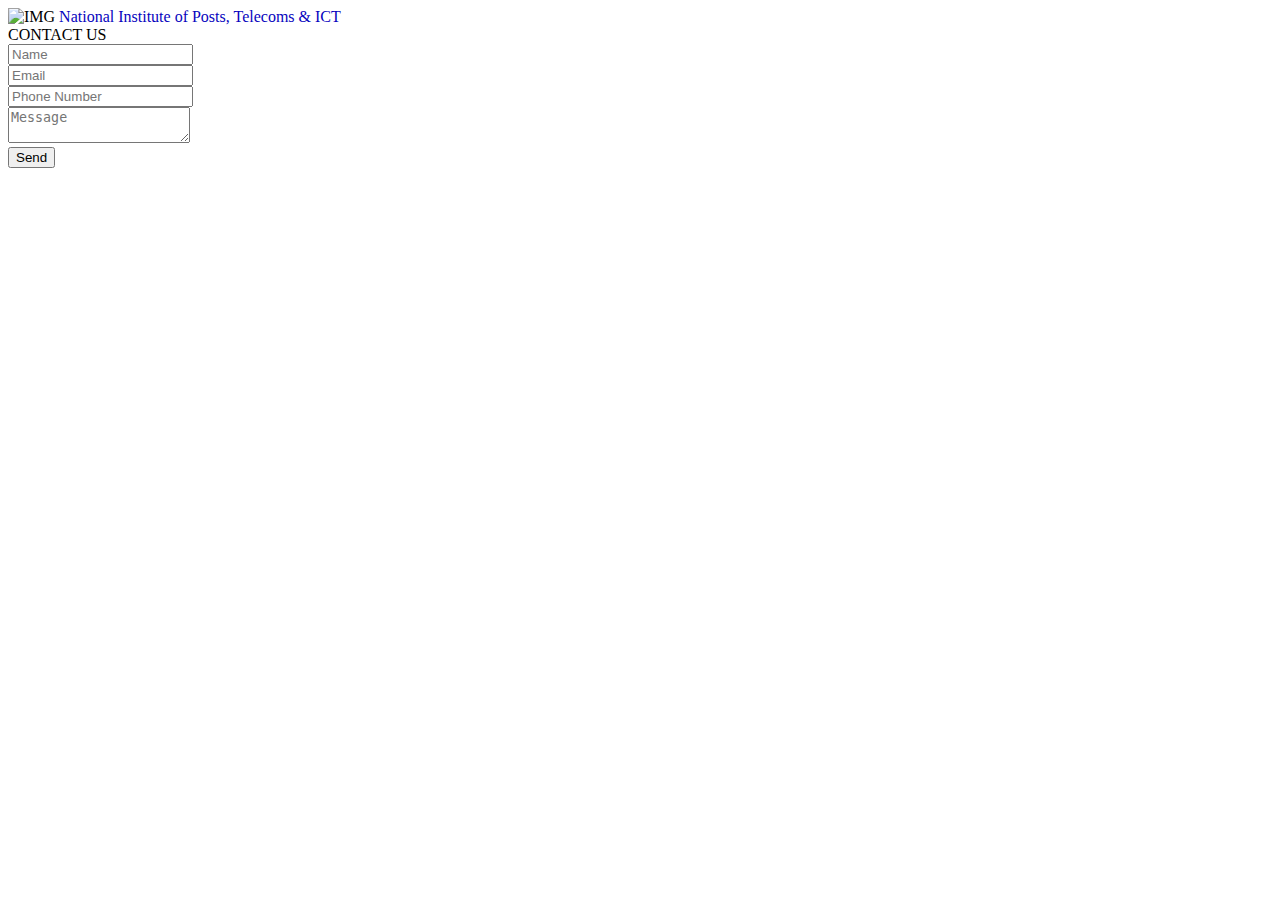
==== contact us/contact us.html @ 3bc7f739 "Create contact us.html" ====
<!DOCTYPE html>
<html lang="en">
<head>
	<title>Contact us</title>
	<meta charset="UTF-8">
	<meta name="viewport" content="width=device-width, initial-scale=1">
<!--===============================================================================================-->
	<link rel="icon" type="image/png" href="images/icons/favicon.ico"/>
<!--===============================================================================================-->
	<link rel="stylesheet" type="text/css" href="vendor/bootstrap/css/bootstrap.min.css">
<!--===============================================================================================-->
	<link rel="stylesheet" type="text/css" href="fonts/font-awesome-4.7.0/css/font-awesome.min.css">
<!--===============================================================================================-->
	<link rel="stylesheet" type="text/css" href="vendor/animate/animate.css">
<!--===============================================================================================-->
	<link rel="stylesheet" type="text/css" href="vendor/css-hamburgers/hamburgers.min.css">
<!--===============================================================================================-->
	<link rel="stylesheet" type="text/css" href="vendor/select2/select2.min.css">
<!--===============================================================================================-->
	<link rel="stylesheet" type="text/css" href="css/util.css">
	<link rel="stylesheet" type="text/css" href="css/main.css">
<!--===============================================================================================-->
</head>
<body>

	<div class="bg-contact100" style="background-image: url('images/f1.jpg');">
		<div class="container-contact100">
			<div class="wrap-contact100">
				<div class="contact100-pic js-tilt" data-tilt>
					<img src="images/d-1.png" alt="IMG">
					<span font style="color: rgb(7, 4, 190);">National Institute of Posts, Telecoms & ICT</span>
				</div>

				<form class="contact100-form validate-form">
					<span class="contact100-form-title">
						CONTACT US
					</span>

					<div class="wrap-input100 validate-input" data-validate = "Name is required">
						<input class="input100" type="text" name="name" placeholder="Name">
						<span class="focus-input100"></span>
						<span class="symbol-input100">
							<i class="fa fa-user" aria-hidden="true"></i>
						</span>
					</div>

					<div class="wrap-input100 validate-input" data-validate = "Valid email is required: ex@abc.xyz">
						<input class="input100" type="text" name="email" placeholder="Email">
						<span class="focus-input100"></span>
						<span class="symbol-input100">
							<i class="fa fa-envelope" aria-hidden="true"></i>
						</span>
					</div>
					<div class="wrap-input100 validate-input"data-validate = "Phone is required">
						<input class="input100" type="text" name="Phone" placeholder="Phone Number">
						<span class="focus-input100"></span>
						<span class="symbol-input100">
						<i class="fa fa-phone" aria-hidden="true"></i>
						</span>
					</div>

					<div class="wrap-input100 validate-input" data-validate = "Message is required">
						<textarea class="input100" name="message" placeholder="Message"></textarea>
						<span class="focus-input100"></span>
					</div>

					<div class="container-contact100-form-btn">
						<button class="contact100-form-btn">
							Send
						</button>
					</div>
				</form>
			</div>
		</div>
	</div>




<!--===============================================================================================-->
	<script src="vendor/jquery/jquery-3.2.1.min.js"></script>
<!--===============================================================================================-->
	<script src="vendor/bootstrap/js/popper.js"></script>
	<script src="vendor/bootstrap/js/bootstrap.min.js"></script>
<!--===============================================================================================-->
	<script src="vendor/select2/select2.min.js"></script>
<!--===============================================================================================-->
	<script src="vendor/tilt/tilt.jquery.min.js"></script>
	<script >
		$('.js-tilt').tilt({
			scale: 1.1
		})
	</script>
<!--===============================================================================================-->
	<script src="js/main.js"></script>

<!-- Global site tag (gtag.js) - Google Analytics -->
<script async src="https://www.googletagmanager.com/gtag/js?id=UA-23581568-13"></script>
<script>
  window.dataLayer = window.dataLayer || [];
  function gtag(){dataLayer.push(arguments);}
  gtag('js', new Date());

  gtag('config', 'UA-23581568-13');
</script>

</body>
</html>
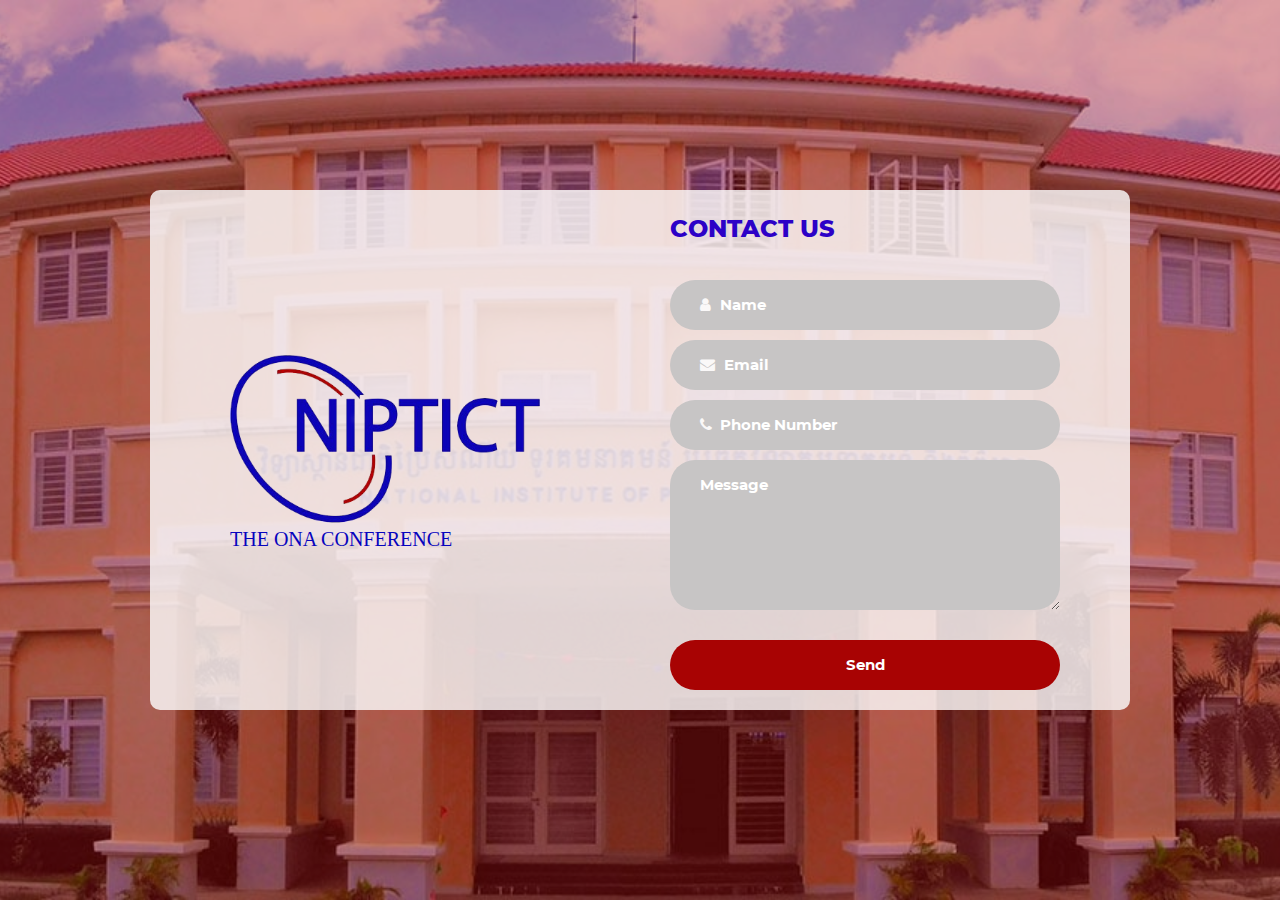
==== commit fe362f92: "Update contact us.html" ====
--- a/contact us/contact us.html
+++ b/contact us/contact us.html
@@ -28,7 +28,7 @@
 			<div class="wrap-contact100">
 				<div class="contact100-pic js-tilt" data-tilt>
 					<img src="images/d-1.png" alt="IMG">
-					<span font style="color: rgb(7, 4, 190);">National Institute of Posts, Telecoms & ICT</span>
+					<span font style="color: rgb(7, 4, 190);">THE ONA CONFERENCE</span>
 				</div>
 
 				<form class="contact100-form validate-form">
--- a/contact us/vendor/css-hamburgers/hamburgers.min.css
+++ b/contact us/vendor/css-hamburgers/hamburgers.min.css
@@ -0,0 +1,7 @@
+/*!
+ * Hamburgers
+ * @description Tasty CSS-animated hamburgers
+ * @author Jonathan Suh @jonsuh
+ * @site https://jonsuh.com/hamburgers
+ * @link https://github.com/jonsuh/hamburgers
+ */.hamburger{font:inherit;display:inline-block;overflow:visible;margin:0;padding:15px;cursor:pointer;transition-timing-function:linear;transition-duration:.15s;transition-property:opacity,filter;text-transform:none;color:inherit;border:0;background-color:transparent}.hamburger:hover{opacity:.7}.hamburger-box{position:relative;display:inline-block;width:40px;height:24px}.hamburger-inner{top:50%;display:block;margin-top:-2px}.hamburger-inner,.hamburger-inner:after,.hamburger-inner:before{position:absolute;width:40px;height:4px;transition-timing-function:ease;transition-duration:.15s;transition-property:transform;border-radius:4px;background-color:#000}.hamburger-inner:after,.hamburger-inner:before{display:block;content:''}.hamburger-inner:before{top:-10px}.hamburger-inner:after{bottom:-10px}.hamburger--3dx .hamburger-box{perspective:80px}.hamburger--3dx .hamburger-inner{transition:transform .2s cubic-bezier(.645,.045,.355,1),background-color 0s cubic-bezier(.645,.045,.355,1) .1s}.hamburger--3dx .hamburger-inner:after,.hamburger--3dx .hamburger-inner:before{transition:transform 0s cubic-bezier(.645,.045,.355,1) .1s}.hamburger--3dx.is-active .hamburger-inner{transform:rotateY(180deg);background-color:transparent}.hamburger--3dx.is-active .hamburger-inner:before{transform:translate3d(0,10px,0) rotate(45deg)}.hamburger--3dx.is-active .hamburger-inner:after{transform:translate3d(0,-10px,0) rotate(-45deg)}.hamburger--3dx-r .hamburger-box{perspective:80px}.hamburger--3dx-r .hamburger-inner{transition:transform .2s cubic-bezier(.645,.045,.355,1),background-color 0s cubic-bezier(.645,.045,.355,1) .1s}.hamburger--3dx-r .hamburger-inner:after,.hamburger--3dx-r .hamburger-inner:before{transition:transform 0s cubic-bezier(.645,.045,.355,1) .1s}.hamburger--3dx-r.is-active .hamburger-inner{transform:rotateY(-180deg);background-color:transparent}.hamburger--3dx-r.is-active .hamburger-inner:before{transform:translate3d(0,10px,0) rotate(45deg)}.hamburger--3dx-r.is-active .hamburger-inner:after{transform:translate3d(0,-10px,0) rotate(-45deg)}.hamburger--3dy .hamburger-box{perspective:80px}.hamburger--3dy .hamburger-inner{transition:transform .2s cubic-bezier(.645,.045,.355,1),background-color 0s cubic-bezier(.645,.045,.355,1) .1s}.hamburger--3dy .hamburger-inner:after,.hamburger--3dy .hamburger-inner:before{transition:transform 0s cubic-bezier(.645,.045,.355,1) .1s}.hamburger--3dy.is-active .hamburger-inner{transform:rotateX(-180deg);background-color:transparent}.hamburger--3dy.is-active .hamburger-inner:before{transform:translate3d(0,10px,0) rotate(45deg)}.hamburger--3dy.is-active .hamburger-inner:after{transform:translate3d(0,-10px,0) rotate(-45deg)}.hamburger--3dy-r .hamburger-box{perspective:80px}.hamburger--3dy-r .hamburger-inner{transition:transform .2s cubic-bezier(.645,.045,.355,1),background-color 0s cubic-bezier(.645,.045,.355,1) .1s}.hamburger--3dy-r .hamburger-inner:after,.hamburger--3dy-r .hamburger-inner:before{transition:transform 0s cubic-bezier(.645,.045,.355,1) .1s}.hamburger--3dy-r.is-active .hamburger-inner{transform:rotateX(180deg);background-color:transparent}.hamburger--3dy-r.is-active .hamburger-inner:before{transform:translate3d(0,10px,0) rotate(45deg)}.hamburger--3dy-r.is-active .hamburger-inner:after{transform:translate3d(0,-10px,0) rotate(-45deg)}.hamburger--arrow.is-active .hamburger-inner:before{transform:translate3d(-8px,0,0) rotate(-45deg) scaleX(.7)}.hamburger--arrow.is-active .hamburger-inner:after{transform:translate3d(-8px,0,0) rotate(45deg) scaleX(.7)}.hamburger--arrow-r.is-active .hamburger-inner:before{transform:translate3d(8px,0,0) rotate(45deg) scaleX(.7)}.hamburger--arrow-r.is-active .hamburger-inner:after{transform:translate3d(8px,0,0) rotate(-45deg) scaleX(.7)}.hamburger--arrowalt .hamburger-inner:before{transition:top .1s ease .15s,transform .15s cubic-bezier(.165,.84,.44,1)}.hamburger--arrowalt .hamburger-inner:after{transition:bottom .1s ease .15s,transform .15s cubic-bezier(.165,.84,.44,1)}.hamburger--arrowalt.is-active .hamburger-inner:before{top:0;transition:top .1s ease,transform .15s cubic-bezier(.895,.03,.685,.22) .1s;transform:translate3d(-8px,-10px,0) rotate(-45deg) scaleX(.7)}.hamburger--arrowalt.is-active .hamburger-inner:after{bottom:0;transition:bottom .1s ease,transform .15s cubic-bezier(.895,.03,.685,.22) .1s;transform:translate3d(-8px,10px,0) rotate(45deg) scaleX(.7)}.hamburger--arrowalt-r .hamburger-inner:before{transition:top .1s ease .15s,transform .15s cubic-bezier(.165,.84,.44,1)}.hamburger--arrowalt-r .hamburger-inner:after{transition:bottom .1s ease .15s,transform .15s cubic-bezier(.165,.84,.44,1)}.hamburger--arrowalt-r.is-active .hamburger-inner:before{top:0;transition:top .1s ease,transform .15s cubic-bezier(.895,.03,.685,.22) .1s;transform:translate3d(8px,-10px,0) rotate(45deg) scaleX(.7)}.hamburger--arrowalt-r.is-active .hamburger-inner:after{bottom:0;transition:bottom .1s ease,transform .15s cubic-bezier(.895,.03,.685,.22) .1s;transform:translate3d(8px,10px,0) rotate(-45deg) scaleX(.7)}.hamburger--boring .hamburger-inner,.hamburger--boring .hamburger-inner:after,.hamburger--boring .hamburger-inner:before{transition-property:none}.hamburger--boring.is-active .hamburger-inner{transform:rotate(45deg)}.hamburger--boring.is-active .hamburger-inner:before{top:0;opacity:0}.hamburger--boring.is-active .hamburger-inner:after{bottom:0;transform:rotate(-90deg)}.hamburger--collapse .hamburger-inner{top:auto;bottom:0;transition-delay:.15s;transition-timing-function:cubic-bezier(.55,.055,.675,.19);transition-duration:.15s}.hamburger--collapse .hamburger-inner:after{top:-20px;transition:top .3s cubic-bezier(.33333,.66667,.66667,1) .3s,opacity .1s linear}.hamburger--collapse .hamburger-inner:before{transition:top .12s cubic-bezier(.33333,.66667,.66667,1) .3s,transform .15s cubic-bezier(.55,.055,.675,.19)}.hamburger--collapse.is-active .hamburger-inner{transition-delay:.32s;transition-timing-function:cubic-bezier(.215,.61,.355,1);transform:translate3d(0,-10px,0) rotate(-45deg)}.hamburger--collapse.is-active .hamburger-inner:after{top:0;transition:top .3s cubic-bezier(.33333,0,.66667,.33333),opacity .1s linear .27s;opacity:0}.hamburger--collapse.is-active .hamburger-inner:before{top:0;transition:top .12s cubic-bezier(.33333,0,.66667,.33333) .18s,transform .15s cubic-bezier(.215,.61,.355,1) .42s;transform:rotate(-90deg)}.hamburger--collapse-r .hamburger-inner{top:auto;bottom:0;transition-delay:.15s;transition-timing-function:cubic-bezier(.55,.055,.675,.19);transition-duration:.15s}.hamburger--collapse-r .hamburger-inner:after{top:-20px;transition:top .3s cubic-bezier(.33333,.66667,.66667,1) .3s,opacity .1s linear}.hamburger--collapse-r .hamburger-inner:before{transition:top .12s cubic-bezier(.33333,.66667,.66667,1) .3s,transform .15s cubic-bezier(.55,.055,.675,.19)}.hamburger--collapse-r.is-active .hamburger-inner{transition-delay:.32s;transition-timing-function:cubic-bezier(.215,.61,.355,1);transform:translate3d(0,-10px,0) rotate(45deg)}.hamburger--collapse-r.is-active .hamburger-inner:after{top:0;transition:top .3s cubic-bezier(.33333,0,.66667,.33333),opacity .1s linear .27s;opacity:0}.hamburger--collapse-r.is-active .hamburger-inner:before{top:0;transition:top .12s cubic-bezier(.33333,0,.66667,.33333) .18s,transform .15s cubic-bezier(.215,.61,.355,1) .42s;transform:rotate(90deg)}.hamburger--elastic .hamburger-inner{top:2px;transition-timing-function:cubic-bezier(.68,-.55,.265,1.55);transition-duration:.4s}.hamburger--elastic .hamburger-inner:before{top:10px;transition:opacity .15s ease .4s}.hamburger--elastic .hamburger-inner:after{top:20px;transition:transform .4s cubic-bezier(.68,-.55,.265,1.55)}.hamburger--elastic.is-active .hamburger-inner{transition-delay:.1s;transform:translate3d(0,10px,0) rotate(135deg)}.hamburger--elastic.is-active .hamburger-inner:before{transition-delay:0s;opacity:0}.hamburger--elastic.is-active .hamburger-inner:after{transition-delay:.1s;transform:translate3d(0,-20px,0) rotate(-270deg)}.hamburger--elastic-r .hamburger-inner{top:2px;transition-timing-function:cubic-bezier(.68,-.55,.265,1.55);transition-duration:.4s}.hamburger--elastic-r .hamburger-inner:before{top:10px;transition:opacity .15s ease .4s}.hamburger--elastic-r .hamburger-inner:after{top:20px;transition:transform .4s cubic-bezier(.68,-.55,.265,1.55)}.hamburger--elastic-r.is-active .hamburger-inner{transition-delay:.1s;transform:translate3d(0,10px,0) rotate(-135deg)}.hamburger--elastic-r.is-active .hamburger-inner:before{transition-delay:0s;opacity:0}.hamburger--elastic-r.is-active .hamburger-inner:after{transition-delay:.1s;transform:translate3d(0,-20px,0) rotate(270deg)}.hamburger--emphatic{overflow:hidden}.hamburger--emphatic .hamburger-inner{transition:background-color .2s ease-in .25s}.hamburger--emphatic .hamburger-inner:before{left:0;transition:transform .2s cubic-bezier(.6,.04,.98,.335),top .05s linear .2s,left .2s ease-in .25s}.hamburger--emphatic .hamburger-inner:after{top:10px;right:0;transition:transform .2s cubic-bezier(.6,.04,.98,.335),top .05s linear .2s,right .2s ease-in .25s}.hamburger--emphatic.is-active .hamburger-inner{transition-delay:0s;transition-timing-function:ease-out;background-color:transparent}.hamburger--emphatic.is-active .hamburger-inner:before{top:-80px;left:-80px;transition:left .2s ease-out,top .05s linear .2s,transform .2s cubic-bezier(.075,.82,.165,1) .25s;transform:translate3d(80px,80px,0) rotate(45deg)}.hamburger--emphatic.is-active .hamburger-inner:after{top:-80px;right:-80px;transition:right .2s ease-out,top .05s linear .2s,transform .2s cubic-bezier(.075,.82,.165,1) .25s;transform:translate3d(-80px,80px,0) rotate(-45deg)}.hamburger--emphatic-r{overflow:hidden}.hamburger--emphatic-r .hamburger-inner{transition:background-color .2s ease-in .25s}.hamburger--emphatic-r .hamburger-inner:before{left:0;transition:transform .2s cubic-bezier(.6,.04,.98,.335),top .05s linear .2s,left .2s ease-in .25s}.hamburger--emphatic-r .hamburger-inner:after{top:10px;right:0;transition:transform .2s cubic-bezier(.6,.04,.98,.335),top .05s linear .2s,right .2s ease-in .25s}.hamburger--emphatic-r.is-active .hamburger-inner{transition-delay:0s;transition-timing-function:ease-out;background-color:transparent}.hamburger--emphatic-r.is-active .hamburger-inner:before{top:80px;left:-80px;transition:left .2s ease-out,top .05s linear .2s,transform .2s cubic-bezier(.075,.82,.165,1) .25s;transform:translate3d(80px,-80px,0) rotate(-45deg)}.hamburger--emphatic-r.is-active .hamburger-inner:after{top:80px;right:-80px;transition:right .2s ease-out,top .05s linear .2s,transform .2s cubic-bezier(.075,.82,.165,1) .25s;transform:translate3d(-80px,-80px,0) rotate(45deg)}.hamburger--slider .hamburger-inner{top:2px}.hamburger--slider .hamburger-inner:before{top:10px;transition-timing-function:ease;transition-duration:.2s;transition-property:transform,opacity}.hamburger--slider .hamburger-inner:after{top:20px}.hamburger--slider.is-active .hamburger-inner{transform:translate3d(0,10px,0) rotate(45deg)}.hamburger--slider.is-active .hamburger-inner:before{transform:rotate(-45deg) translate3d(-5.71429px,-6px,0);opacity:0}.hamburger--slider.is-active .hamburger-inner:after{transform:translate3d(0,-20px,0) rotate(-90deg)}.hamburger--slider-r .hamburger-inner{top:2px}.hamburger--slider-r .hamburger-inner:before{top:10px;transition-timing-function:ease;transition-duration:.2s;transition-property:transform,opacity}.hamburger--slider-r .hamburger-inner:after{top:20px}.hamburger--slider-r.is-active .hamburger-inner{transform:translate3d(0,10px,0) rotate(-45deg)}.hamburger--slider-r.is-active .hamburger-inner:before{transform:rotate(45deg) translate3d(5.71429px,-6px,0);opacity:0}.hamburger--slider-r.is-active .hamburger-inner:after{transform:translate3d(0,-20px,0) rotate(90deg)}.hamburger--spring .hamburger-inner{top:2px;transition:background-color 0s linear .15s}.hamburger--spring .hamburger-inner:before{top:10px;transition:top .12s cubic-bezier(.33333,.66667,.66667,1) .3s,transform .15s cubic-bezier(.55,.055,.675,.19)}.hamburger--spring .hamburger-inner:after{top:20px;transition:top .3s cubic-bezier(.33333,.66667,.66667,1) .3s,transform .15s cubic-bezier(.55,.055,.675,.19)}.hamburger--spring.is-active .hamburger-inner{transition-delay:.32s;background-color:transparent}.hamburger--spring.is-active .hamburger-inner:before{top:0;transition:top .12s cubic-bezier(.33333,0,.66667,.33333) .18s,transform .15s cubic-bezier(.215,.61,.355,1) .32s;transform:translate3d(0,10px,0) rotate(45deg)}.hamburger--spring.is-active .hamburger-inner:after{top:0;transition:top .3s cubic-bezier(.33333,0,.66667,.33333),transform .15s cubic-bezier(.215,.61,.355,1) .32s;transform:translate3d(0,10px,0) rotate(-45deg)}.hamburger--spring-r .hamburger-inner{top:auto;bottom:0;transition-delay:0s;transition-timing-function:cubic-bezier(.55,.055,.675,.19);transition-duration:.15s}.hamburger--spring-r .hamburger-inner:after{top:-20px;transition:top .3s cubic-bezier(.33333,.66667,.66667,1) .3s,opacity 0s linear}.hamburger--spring-r .hamburger-inner:before{transition:top .12s cubic-bezier(.33333,.66667,.66667,1) .3s,transform .15s cubic-bezier(.55,.055,.675,.19)}.hamburger--spring-r.is-active .hamburger-inner{transition-delay:.32s;transition-timing-function:cubic-bezier(.215,.61,.355,1);transform:translate3d(0,-10px,0) rotate(-45deg)}.hamburger--spring-r.is-active .hamburger-inner:after{top:0;transition:top .3s cubic-bezier(.33333,0,.66667,.33333),opacity 0s linear .32s;opacity:0}.hamburger--spring-r.is-active .hamburger-inner:before{top:0;transition:top .12s cubic-bezier(.33333,0,.66667,.33333) .18s,transform .15s cubic-bezier(.215,.61,.355,1) .32s;transform:rotate(90deg)}.hamburger--stand .hamburger-inner{transition:transform .1s cubic-bezier(.55,.055,.675,.19) .22s,background-color 0s linear .1s}.hamburger--stand .hamburger-inner:before{transition:top .1s ease-in .1s,transform .1s cubic-bezier(.55,.055,.675,.19) 0s}.hamburger--stand .hamburger-inner:after{transition:bottom .1s ease-in .1s,transform .1s cubic-bezier(.55,.055,.675,.19) 0s}.hamburger--stand.is-active .hamburger-inner{transition:transform .1s cubic-bezier(.215,.61,.355,1) 0s,background-color 0s linear .22s;transform:rotate(90deg);background-color:transparent}.hamburger--stand.is-active .hamburger-inner:before{top:0;transition:top .1s ease-out .12s,transform .1s cubic-bezier(.215,.61,.355,1) .22s;transform:rotate(-45deg)}.hamburger--stand.is-active .hamburger-inner:after{bottom:0;transition:bottom .1s ease-out .12s,transform .1s cubic-bezier(.215,.61,.355,1) .22s;transform:rotate(45deg)}.hamburger--stand-r .hamburger-inner{transition:transform .1s cubic-bezier(.55,.055,.675,.19) .22s,background-color 0s linear .1s}.hamburger--stand-r .hamburger-inner:before{transition:top .1s ease-in .1s,transform .1s cubic-bezier(.55,.055,.675,.19) 0s}.hamburger--stand-r .hamburger-inner:after{transition:bottom .1s ease-in .1s,transform .1s cubic-bezier(.55,.055,.675,.19) 0s}.hamburger--stand-r.is-active .hamburger-inner{transition:transform .1s cubic-bezier(.215,.61,.355,1) 0s,background-color 0s linear .22s;transform:rotate(-90deg);background-color:transparent}.hamburger--stand-r.is-active .hamburger-inner:before{top:0;transition:top .1s ease-out .12s,transform .1s cubic-bezier(.215,.61,.355,1) .22s;transform:rotate(-45deg)}.hamburger--stand-r.is-active .hamburger-inner:after{bottom:0;transition:bottom .1s ease-out .12s,transform .1s cubic-bezier(.215,.61,.355,1) .22s;transform:rotate(45deg)}.hamburger--spin .hamburger-inner{transition-timing-function:cubic-bezier(.55,.055,.675,.19);transition-duration:.3s}.hamburger--spin .hamburger-inner:before{transition:top .1s ease-in .34s,opacity .1s ease-in}.hamburger--spin .hamburger-inner:after{transition:bottom .1s ease-in .34s,transform .3s cubic-bezier(.55,.055,.675,.19)}.hamburger--spin.is-active .hamburger-inner{transition-delay:.14s;transition-timing-function:cubic-bezier(.215,.61,.355,1);transform:rotate(225deg)}.hamburger--spin.is-active .hamburger-inner:before{top:0;transition:top .1s ease-out,opacity .1s ease-out .14s;opacity:0}.hamburger--spin.is-active .hamburger-inner:after{bottom:0;transition:bottom .1s ease-out,transform .3s cubic-bezier(.215,.61,.355,1) .14s;transform:rotate(-90deg)}.hamburger--spin-r .hamburger-inner{transition-timing-function:cubic-bezier(.55,.055,.675,.19);transition-duration:.3s}.hamburger--spin-r .hamburger-inner:before{transition:top .1s ease-in .34s,opacity .1s ease-in}.hamburger--spin-r .hamburger-inner:after{transition:bottom .1s ease-in .34s,transform .3s cubic-bezier(.55,.055,.675,.19)}.hamburger--spin-r.is-active .hamburger-inner{transition-delay:.14s;transition-timing-function:cubic-bezier(.215,.61,.355,1);transform:rotate(-225deg)}.hamburger--spin-r.is-active .hamburger-inner:before{top:0;transition:top .1s ease-out,opacity .1s ease-out .14s;opacity:0}.hamburger--spin-r.is-active .hamburger-inner:after{bottom:0;transition:bottom .1s ease-out,transform .3s cubic-bezier(.215,.61,.355,1) .14s;transform:rotate(90deg)}.hamburger--squeeze .hamburger-inner{transition-timing-function:cubic-bezier(.55,.055,.675,.19);transition-duration:.1s}.hamburger--squeeze .hamburger-inner:before{transition:top .1s ease .14s,opacity .1s ease}.hamburger--squeeze .hamburger-inner:after{transition:bottom .1s ease .14s,transform .1s cubic-bezier(.55,.055,.675,.19)}.hamburger--squeeze.is-active .hamburger-inner{transition-delay:.14s;transition-timing-function:cubic-bezier(.215,.61,.355,1);transform:rotate(45deg)}.hamburger--squeeze.is-active .hamburger-inner:before{top:0;transition:top .1s ease,opacity .1s ease .14s;opacity:0}.hamburger--squeeze.is-active .hamburger-inner:after{bottom:0;transition:bottom .1s ease,transform .1s cubic-bezier(.215,.61,.355,1) .14s;transform:rotate(-90deg)}.hamburger--vortex .hamburger-inner{transition-timing-function:cubic-bezier(.19,1,.22,1);transition-duration:.3s}.hamburger--vortex .hamburger-inner:after,.hamburger--vortex .hamburger-inner:before{transition-delay:.1s;transition-timing-function:linear;transition-duration:0s}.hamburger--vortex .hamburger-inner:before{transition-property:top,opacity}.hamburger--vortex .hamburger-inner:after{transition-property:bottom,transform}.hamburger--vortex.is-active .hamburger-inner{transition-timing-function:cubic-bezier(.19,1,.22,1);transform:rotate(765deg)}.hamburger--vortex.is-active .hamburger-inner:after,.hamburger--vortex.is-active .hamburger-inner:before{transition-delay:0s}.hamburger--vortex.is-active .hamburger-inner:before{top:0;opacity:0}.hamburger--vortex.is-active .hamburger-inner:after{bottom:0;transform:rotate(90deg)}.hamburger--vortex-r .hamburger-inner{transition-timing-function:cubic-bezier(.19,1,.22,1);transition-duration:.3s}.hamburger--vortex-r .hamburger-inner:after,.hamburger--vortex-r .hamburger-inner:before{transition-delay:.1s;transition-timing-function:linear;transition-duration:0s}.hamburger--vortex-r .hamburger-inner:before{transition-property:top,opacity}.hamburger--vortex-r .hamburger-inner:after{transition-property:bottom,transform}.hamburger--vortex-r.is-active .hamburger-inner{transition-timing-function:cubic-bezier(.19,1,.22,1);transform:rotate(-765deg)}.hamburger--vortex-r.is-active .hamburger-inner:after,.hamburger--vortex-r.is-active .hamburger-inner:before{transition-delay:0s}.hamburger--vortex-r.is-active .hamburger-inner:before{top:0;opacity:0}.hamburger--vortex-r.is-active .hamburger-inner:after{bottom:0;transform:rotate(-90deg)}--- a/contact us/css/util.css
+++ b/contact us/css/util.css
@@ -0,0 +1,2993 @@
+/*[ FONT SIZE ]
+///////////////////////////////////////////////////////////
+*/
+.fs-1 {font-size: 1px;}
+.fs-2 {font-size: 2px;}
+.fs-3 {font-size: 3px;}
+.fs-4 {font-size: 4px;}
+.fs-5 {font-size: 5px;}
+.fs-6 {font-size: 6px;}
+.fs-7 {font-size: 7px;}
+.fs-8 {font-size: 8px;}
+.fs-9 {font-size: 9px;}
+.fs-10 {font-size: 10px;}
+.fs-11 {font-size: 11px;}
+.fs-12 {font-size: 12px;}
+.fs-13 {font-size: 13px;}
+.fs-14 {font-size: 14px;}
+.fs-15 {font-size: 15px;}
+.fs-16 {font-size: 16px;}
+.fs-17 {font-size: 17px;}
+.fs-18 {font-size: 18px;}
+.fs-19 {font-size: 19px;}
+.fs-20 {font-size: 20px;}
+.fs-21 {font-size: 21px;}
+.fs-22 {font-size: 22px;}
+.fs-23 {font-size: 23px;}
+.fs-24 {font-size: 24px;}
+.fs-25 {font-size: 25px;}
+.fs-26 {font-size: 26px;}
+.fs-27 {font-size: 27px;}
+.fs-28 {font-size: 28px;}
+.fs-29 {font-size: 29px;}
+.fs-30 {font-size: 30px;}
+.fs-31 {font-size: 31px;}
+.fs-32 {font-size: 32px;}
+.fs-33 {font-size: 33px;}
+.fs-34 {font-size: 34px;}
+.fs-35 {font-size: 35px;}
+.fs-36 {font-size: 36px;}
+.fs-37 {font-size: 37px;}
+.fs-38 {font-size: 38px;}
+.fs-39 {font-size: 39px;}
+.fs-40 {font-size: 40px;}
+.fs-41 {font-size: 41px;}
+.fs-42 {font-size: 42px;}
+.fs-43 {font-size: 43px;}
+.fs-44 {font-size: 44px;}
+.fs-45 {font-size: 45px;}
+.fs-46 {font-size: 46px;}
+.fs-47 {font-size: 47px;}
+.fs-48 {font-size: 48px;}
+.fs-49 {font-size: 49px;}
+.fs-50 {font-size: 50px;}
+.fs-51 {font-size: 51px;}
+.fs-52 {font-size: 52px;}
+.fs-53 {font-size: 53px;}
+.fs-54 {font-size: 54px;}
+.fs-55 {font-size: 55px;}
+.fs-56 {font-size: 56px;}
+.fs-57 {font-size: 57px;}
+.fs-58 {font-size: 58px;}
+.fs-59 {font-size: 59px;}
+.fs-60 {font-size: 60px;}
+.fs-61 {font-size: 61px;}
+.fs-62 {font-size: 62px;}
+.fs-63 {font-size: 63px;}
+.fs-64 {font-size: 64px;}
+.fs-65 {font-size: 65px;}
+.fs-66 {font-size: 66px;}
+.fs-67 {font-size: 67px;}
+.fs-68 {font-size: 68px;}
+.fs-69 {font-size: 69px;}
+.fs-70 {font-size: 70px;}
+.fs-71 {font-size: 71px;}
+.fs-72 {font-size: 72px;}
+.fs-73 {font-size: 73px;}
+.fs-74 {font-size: 74px;}
+.fs-75 {font-size: 75px;}
+.fs-76 {font-size: 76px;}
+.fs-77 {font-size: 77px;}
+.fs-78 {font-size: 78px;}
+.fs-79 {font-size: 79px;}
+.fs-80 {font-size: 80px;}
+.fs-81 {font-size: 81px;}
+.fs-82 {font-size: 82px;}
+.fs-83 {font-size: 83px;}
+.fs-84 {font-size: 84px;}
+.fs-85 {font-size: 85px;}
+.fs-86 {font-size: 86px;}
+.fs-87 {font-size: 87px;}
+.fs-88 {font-size: 88px;}
+.fs-89 {font-size: 89px;}
+.fs-90 {font-size: 90px;}
+.fs-91 {font-size: 91px;}
+.fs-92 {font-size: 92px;}
+.fs-93 {font-size: 93px;}
+.fs-94 {font-size: 94px;}
+.fs-95 {font-size: 95px;}
+.fs-96 {font-size: 96px;}
+.fs-97 {font-size: 97px;}
+.fs-98 {font-size: 98px;}
+.fs-99 {font-size: 99px;}
+.fs-100 {font-size: 100px;}
+.fs-101 {font-size: 101px;}
+.fs-102 {font-size: 102px;}
+.fs-103 {font-size: 103px;}
+.fs-104 {font-size: 104px;}
+.fs-105 {font-size: 105px;}
+.fs-106 {font-size: 106px;}
+.fs-107 {font-size: 107px;}
+.fs-108 {font-size: 108px;}
+.fs-109 {font-size: 109px;}
+.fs-110 {font-size: 110px;}
+.fs-111 {font-size: 111px;}
+.fs-112 {font-size: 112px;}
+.fs-113 {font-size: 113px;}
+.fs-114 {font-size: 114px;}
+.fs-115 {font-size: 115px;}
+.fs-116 {font-size: 116px;}
+.fs-117 {font-size: 117px;}
+.fs-118 {font-size: 118px;}
+.fs-119 {font-size: 119px;}
+.fs-120 {font-size: 120px;}
+.fs-121 {font-size: 121px;}
+.fs-122 {font-size: 122px;}
+.fs-123 {font-size: 123px;}
+.fs-124 {font-size: 124px;}
+.fs-125 {font-size: 125px;}
+.fs-126 {font-size: 126px;}
+.fs-127 {font-size: 127px;}
+.fs-128 {font-size: 128px;}
+.fs-129 {font-size: 129px;}
+.fs-130 {font-size: 130px;}
+.fs-131 {font-size: 131px;}
+.fs-132 {font-size: 132px;}
+.fs-133 {font-size: 133px;}
+.fs-134 {font-size: 134px;}
+.fs-135 {font-size: 135px;}
+.fs-136 {font-size: 136px;}
+.fs-137 {font-size: 137px;}
+.fs-138 {font-size: 138px;}
+.fs-139 {font-size: 139px;}
+.fs-140 {font-size: 140px;}
+.fs-141 {font-size: 141px;}
+.fs-142 {font-size: 142px;}
+.fs-143 {font-size: 143px;}
+.fs-144 {font-size: 144px;}
+.fs-145 {font-size: 145px;}
+.fs-146 {font-size: 146px;}
+.fs-147 {font-size: 147px;}
+.fs-148 {font-size: 148px;}
+.fs-149 {font-size: 149px;}
+.fs-150 {font-size: 150px;}
+.fs-151 {font-size: 151px;}
+.fs-152 {font-size: 152px;}
+.fs-153 {font-size: 153px;}
+.fs-154 {font-size: 154px;}
+.fs-155 {font-size: 155px;}
+.fs-156 {font-size: 156px;}
+.fs-157 {font-size: 157px;}
+.fs-158 {font-size: 158px;}
+.fs-159 {font-size: 159px;}
+.fs-160 {font-size: 160px;}
+.fs-161 {font-size: 161px;}
+.fs-162 {font-size: 162px;}
+.fs-163 {font-size: 163px;}
+.fs-164 {font-size: 164px;}
+.fs-165 {font-size: 165px;}
+.fs-166 {font-size: 166px;}
+.fs-167 {font-size: 167px;}
+.fs-168 {font-size: 168px;}
+.fs-169 {font-size: 169px;}
+.fs-170 {font-size: 170px;}
+.fs-171 {font-size: 171px;}
+.fs-172 {font-size: 172px;}
+.fs-173 {font-size: 173px;}
+.fs-174 {font-size: 174px;}
+.fs-175 {font-size: 175px;}
+.fs-176 {font-size: 176px;}
+.fs-177 {font-size: 177px;}
+.fs-178 {font-size: 178px;}
+.fs-179 {font-size: 179px;}
+.fs-180 {font-size: 180px;}
+.fs-181 {font-size: 181px;}
+.fs-182 {font-size: 182px;}
+.fs-183 {font-size: 183px;}
+.fs-184 {font-size: 184px;}
+.fs-185 {font-size: 185px;}
+.fs-186 {font-size: 186px;}
+.fs-187 {font-size: 187px;}
+.fs-188 {font-size: 188px;}
+.fs-189 {font-size: 189px;}
+.fs-190 {font-size: 190px;}
+.fs-191 {font-size: 191px;}
+.fs-192 {font-size: 192px;}
+.fs-193 {font-size: 193px;}
+.fs-194 {font-size: 194px;}
+.fs-195 {font-size: 195px;}
+.fs-196 {font-size: 196px;}
+.fs-197 {font-size: 197px;}
+.fs-198 {font-size: 198px;}
+.fs-199 {font-size: 199px;}
+.fs-200 {font-size: 200px;}
+
+/*[ PADDING ]
+///////////////////////////////////////////////////////////
+*/
+.p-t-0 {padding-top: 0px;}
+.p-t-1 {padding-top: 1px;}
+.p-t-2 {padding-top: 2px;}
+.p-t-3 {padding-top: 3px;}
+.p-t-4 {padding-top: 4px;}
+.p-t-5 {padding-top: 5px;}
+.p-t-6 {padding-top: 6px;}
+.p-t-7 {padding-top: 7px;}
+.p-t-8 {padding-top: 8px;}
+.p-t-9 {padding-top: 9px;}
+.p-t-10 {padding-top: 10px;}
+.p-t-11 {padding-top: 11px;}
+.p-t-12 {padding-top: 12px;}
+.p-t-13 {padding-top: 13px;}
+.p-t-14 {padding-top: 14px;}
+.p-t-15 {padding-top: 15px;}
+.p-t-16 {padding-top: 16px;}
+.p-t-17 {padding-top: 17px;}
+.p-t-18 {padding-top: 18px;}
+.p-t-19 {padding-top: 19px;}
+.p-t-20 {padding-top: 20px;}
+.p-t-21 {padding-top: 21px;}
+.p-t-22 {padding-top: 22px;}
+.p-t-23 {padding-top: 23px;}
+.p-t-24 {padding-top: 24px;}
+.p-t-25 {padding-top: 25px;}
+.p-t-26 {padding-top: 26px;}
+.p-t-27 {padding-top: 27px;}
+.p-t-28 {padding-top: 28px;}
+.p-t-29 {padding-top: 29px;}
+.p-t-30 {padding-top: 30px;}
+.p-t-31 {padding-top: 31px;}
+.p-t-32 {padding-top: 32px;}
+.p-t-33 {padding-top: 33px;}
+.p-t-34 {padding-top: 34px;}
+.p-t-35 {padding-top: 35px;}
+.p-t-36 {padding-top: 36px;}
+.p-t-37 {padding-top: 37px;}
+.p-t-38 {padding-top: 38px;}
+.p-t-39 {padding-top: 39px;}
+.p-t-40 {padding-top: 40px;}
+.p-t-41 {padding-top: 41px;}
+.p-t-42 {padding-top: 42px;}
+.p-t-43 {padding-top: 43px;}
+.p-t-44 {padding-top: 44px;}
+.p-t-45 {padding-top: 45px;}
+.p-t-46 {padding-top: 46px;}
+.p-t-47 {padding-top: 47px;}
+.p-t-48 {padding-top: 48px;}
+.p-t-49 {padding-top: 49px;}
+.p-t-50 {padding-top: 50px;}
+.p-t-51 {padding-top: 51px;}
+.p-t-52 {padding-top: 52px;}
+.p-t-53 {padding-top: 53px;}
+.p-t-54 {padding-top: 54px;}
+.p-t-55 {padding-top: 55px;}
+.p-t-56 {padding-top: 56px;}
+.p-t-57 {padding-top: 57px;}
+.p-t-58 {padding-top: 58px;}
+.p-t-59 {padding-top: 59px;}
+.p-t-60 {padding-top: 60px;}
+.p-t-61 {padding-top: 61px;}
+.p-t-62 {padding-top: 62px;}
+.p-t-63 {padding-top: 63px;}
+.p-t-64 {padding-top: 64px;}
+.p-t-65 {padding-top: 65px;}
+.p-t-66 {padding-top: 66px;}
+.p-t-67 {padding-top: 67px;}
+.p-t-68 {padding-top: 68px;}
+.p-t-69 {padding-top: 69px;}
+.p-t-70 {padding-top: 70px;}
+.p-t-71 {padding-top: 71px;}
+.p-t-72 {padding-top: 72px;}
+.p-t-73 {padding-top: 73px;}
+.p-t-74 {padding-top: 74px;}
+.p-t-75 {padding-top: 75px;}
+.p-t-76 {padding-top: 76px;}
+.p-t-77 {padding-top: 77px;}
+.p-t-78 {padding-top: 78px;}
+.p-t-79 {padding-top: 79px;}
+.p-t-80 {padding-top: 80px;}
+.p-t-81 {padding-top: 81px;}
+.p-t-82 {padding-top: 82px;}
+.p-t-83 {padding-top: 83px;}
+.p-t-84 {padding-top: 84px;}
+.p-t-85 {padding-top: 85px;}
+.p-t-86 {padding-top: 86px;}
+.p-t-87 {padding-top: 87px;}
+.p-t-88 {padding-top: 88px;}
+.p-t-89 {padding-top: 89px;}
+.p-t-90 {padding-top: 90px;}
+.p-t-91 {padding-top: 91px;}
+.p-t-92 {padding-top: 92px;}
+.p-t-93 {padding-top: 93px;}
+.p-t-94 {padding-top: 94px;}
+.p-t-95 {padding-top: 95px;}
+.p-t-96 {padding-top: 96px;}
+.p-t-97 {padding-top: 97px;}
+.p-t-98 {padding-top: 98px;}
+.p-t-99 {padding-top: 99px;}
+.p-t-100 {padding-top: 100px;}
+.p-t-101 {padding-top: 101px;}
+.p-t-102 {padding-top: 102px;}
+.p-t-103 {padding-top: 103px;}
+.p-t-104 {padding-top: 104px;}
+.p-t-105 {padding-top: 105px;}
+.p-t-106 {padding-top: 106px;}
+.p-t-107 {padding-top: 107px;}
+.p-t-108 {padding-top: 108px;}
+.p-t-109 {padding-top: 109px;}
+.p-t-110 {padding-top: 110px;}
+.p-t-111 {padding-top: 111px;}
+.p-t-112 {padding-top: 112px;}
+.p-t-113 {padding-top: 113px;}
+.p-t-114 {padding-top: 114px;}
+.p-t-115 {padding-top: 115px;}
+.p-t-116 {padding-top: 116px;}
+.p-t-117 {padding-top: 117px;}
+.p-t-118 {padding-top: 118px;}
+.p-t-119 {padding-top: 119px;}
+.p-t-120 {padding-top: 120px;}
+.p-t-121 {padding-top: 121px;}
+.p-t-122 {padding-top: 122px;}
+.p-t-123 {padding-top: 123px;}
+.p-t-124 {padding-top: 124px;}
+.p-t-125 {padding-top: 125px;}
+.p-t-126 {padding-top: 126px;}
+.p-t-127 {padding-top: 127px;}
+.p-t-128 {padding-top: 128px;}
+.p-t-129 {padding-top: 129px;}
+.p-t-130 {padding-top: 130px;}
+.p-t-131 {padding-top: 131px;}
+.p-t-132 {padding-top: 132px;}
+.p-t-133 {padding-top: 133px;}
+.p-t-134 {padding-top: 134px;}
+.p-t-135 {padding-top: 135px;}
+.p-t-136 {padding-top: 136px;}
+.p-t-137 {padding-top: 137px;}
+.p-t-138 {padding-top: 138px;}
+.p-t-139 {padding-top: 139px;}
+.p-t-140 {padding-top: 140px;}
+.p-t-141 {padding-top: 141px;}
+.p-t-142 {padding-top: 142px;}
+.p-t-143 {padding-top: 143px;}
+.p-t-144 {padding-top: 144px;}
+.p-t-145 {padding-top: 145px;}
+.p-t-146 {padding-top: 146px;}
+.p-t-147 {padding-top: 147px;}
+.p-t-148 {padding-top: 148px;}
+.p-t-149 {padding-top: 149px;}
+.p-t-150 {padding-top: 150px;}
+.p-t-151 {padding-top: 151px;}
+.p-t-152 {padding-top: 152px;}
+.p-t-153 {padding-top: 153px;}
+.p-t-154 {padding-top: 154px;}
+.p-t-155 {padding-top: 155px;}
+.p-t-156 {padding-top: 156px;}
+.p-t-157 {padding-top: 157px;}
+.p-t-158 {padding-top: 158px;}
+.p-t-159 {padding-top: 159px;}
+.p-t-160 {padding-top: 160px;}
+.p-t-161 {padding-top: 161px;}
+.p-t-162 {padding-top: 162px;}
+.p-t-163 {padding-top: 163px;}
+.p-t-164 {padding-top: 164px;}
+.p-t-165 {padding-top: 165px;}
+.p-t-166 {padding-top: 166px;}
+.p-t-167 {padding-top: 167px;}
+.p-t-168 {padding-top: 168px;}
+.p-t-169 {padding-top: 169px;}
+.p-t-170 {padding-top: 170px;}
+.p-t-171 {padding-top: 171px;}
+.p-t-172 {padding-top: 172px;}
+.p-t-173 {padding-top: 173px;}
+.p-t-174 {padding-top: 174px;}
+.p-t-175 {padding-top: 175px;}
+.p-t-176 {padding-top: 176px;}
+.p-t-177 {padding-top: 177px;}
+.p-t-178 {padding-top: 178px;}
+.p-t-179 {padding-top: 179px;}
+.p-t-180 {padding-top: 180px;}
+.p-t-181 {padding-top: 181px;}
+.p-t-182 {padding-top: 182px;}
+.p-t-183 {padding-top: 183px;}
+.p-t-184 {padding-top: 184px;}
+.p-t-185 {padding-top: 185px;}
+.p-t-186 {padding-top: 186px;}
+.p-t-187 {padding-top: 187px;}
+.p-t-188 {padding-top: 188px;}
+.p-t-189 {padding-top: 189px;}
+.p-t-190 {padding-top: 190px;}
+.p-t-191 {padding-top: 191px;}
+.p-t-192 {padding-top: 192px;}
+.p-t-193 {padding-top: 193px;}
+.p-t-194 {padding-top: 194px;}
+.p-t-195 {padding-top: 195px;}
+.p-t-196 {padding-top: 196px;}
+.p-t-197 {padding-top: 197px;}
+.p-t-198 {padding-top: 198px;}
+.p-t-199 {padding-top: 199px;}
+.p-t-200 {padding-top: 200px;}
+.p-t-201 {padding-top: 201px;}
+.p-t-202 {padding-top: 202px;}
+.p-t-203 {padding-top: 203px;}
+.p-t-204 {padding-top: 204px;}
+.p-t-205 {padding-top: 205px;}
+.p-t-206 {padding-top: 206px;}
+.p-t-207 {padding-top: 207px;}
+.p-t-208 {padding-top: 208px;}
+.p-t-209 {padding-top: 209px;}
+.p-t-210 {padding-top: 210px;}
+.p-t-211 {padding-top: 211px;}
+.p-t-212 {padding-top: 212px;}
+.p-t-213 {padding-top: 213px;}
+.p-t-214 {padding-top: 214px;}
+.p-t-215 {padding-top: 215px;}
+.p-t-216 {padding-top: 216px;}
+.p-t-217 {padding-top: 217px;}
+.p-t-218 {padding-top: 218px;}
+.p-t-219 {padding-top: 219px;}
+.p-t-220 {padding-top: 220px;}
+.p-t-221 {padding-top: 221px;}
+.p-t-222 {padding-top: 222px;}
+.p-t-223 {padding-top: 223px;}
+.p-t-224 {padding-top: 224px;}
+.p-t-225 {padding-top: 225px;}
+.p-t-226 {padding-top: 226px;}
+.p-t-227 {padding-top: 227px;}
+.p-t-228 {padding-top: 228px;}
+.p-t-229 {padding-top: 229px;}
+.p-t-230 {padding-top: 230px;}
+.p-t-231 {padding-top: 231px;}
+.p-t-232 {padding-top: 232px;}
+.p-t-233 {padding-top: 233px;}
+.p-t-234 {padding-top: 234px;}
+.p-t-235 {padding-top: 235px;}
+.p-t-236 {padding-top: 236px;}
+.p-t-237 {padding-top: 237px;}
+.p-t-238 {padding-top: 238px;}
+.p-t-239 {padding-top: 239px;}
+.p-t-240 {padding-top: 240px;}
+.p-t-241 {padding-top: 241px;}
+.p-t-242 {padding-top: 242px;}
+.p-t-243 {padding-top: 243px;}
+.p-t-244 {padding-top: 244px;}
+.p-t-245 {padding-top: 245px;}
+.p-t-246 {padding-top: 246px;}
+.p-t-247 {padding-top: 247px;}
+.p-t-248 {padding-top: 248px;}
+.p-t-249 {padding-top: 249px;}
+.p-t-250 {padding-top: 250px;}
+.p-b-0 {padding-bottom: 0px;}
+.p-b-1 {padding-bottom: 1px;}
+.p-b-2 {padding-bottom: 2px;}
+.p-b-3 {padding-bottom: 3px;}
+.p-b-4 {padding-bottom: 4px;}
+.p-b-5 {padding-bottom: 5px;}
+.p-b-6 {padding-bottom: 6px;}
+.p-b-7 {padding-bottom: 7px;}
+.p-b-8 {padding-bottom: 8px;}
+.p-b-9 {padding-bottom: 9px;}
+.p-b-10 {padding-bottom: 10px;}
+.p-b-11 {padding-bottom: 11px;}
+.p-b-12 {padding-bottom: 12px;}
+.p-b-13 {padding-bottom: 13px;}
+.p-b-14 {padding-bottom: 14px;}
+.p-b-15 {padding-bottom: 15px;}
+.p-b-16 {padding-bottom: 16px;}
+.p-b-17 {padding-bottom: 17px;}
+.p-b-18 {padding-bottom: 18px;}
+.p-b-19 {padding-bottom: 19px;}
+.p-b-20 {padding-bottom: 20px;}
+.p-b-21 {padding-bottom: 21px;}
+.p-b-22 {padding-bottom: 22px;}
+.p-b-23 {padding-bottom: 23px;}
+.p-b-24 {padding-bottom: 24px;}
+.p-b-25 {padding-bottom: 25px;}
+.p-b-26 {padding-bottom: 26px;}
+.p-b-27 {padding-bottom: 27px;}
+.p-b-28 {padding-bottom: 28px;}
+.p-b-29 {padding-bottom: 29px;}
+.p-b-30 {padding-bottom: 30px;}
+.p-b-31 {padding-bottom: 31px;}
+.p-b-32 {padding-bottom: 32px;}
+.p-b-33 {padding-bottom: 33px;}
+.p-b-34 {padding-bottom: 34px;}
+.p-b-35 {padding-bottom: 35px;}
+.p-b-36 {padding-bottom: 36px;}
+.p-b-37 {padding-bottom: 37px;}
+.p-b-38 {padding-bottom: 38px;}
+.p-b-39 {padding-bottom: 39px;}
+.p-b-40 {padding-bottom: 40px;}
+.p-b-41 {padding-bottom: 41px;}
+.p-b-42 {padding-bottom: 42px;}
+.p-b-43 {padding-bottom: 43px;}
+.p-b-44 {padding-bottom: 44px;}
+.p-b-45 {padding-bottom: 45px;}
+.p-b-46 {padding-bottom: 46px;}
+.p-b-47 {padding-bottom: 47px;}
+.p-b-48 {padding-bottom: 48px;}
+.p-b-49 {padding-bottom: 49px;}
+.p-b-50 {padding-bottom: 50px;}
+.p-b-51 {padding-bottom: 51px;}
+.p-b-52 {padding-bottom: 52px;}
+.p-b-53 {padding-bottom: 53px;}
+.p-b-54 {padding-bottom: 54px;}
+.p-b-55 {padding-bottom: 55px;}
+.p-b-56 {padding-bottom: 56px;}
+.p-b-57 {padding-bottom: 57px;}
+.p-b-58 {padding-bottom: 58px;}
+.p-b-59 {padding-bottom: 59px;}
+.p-b-60 {padding-bottom: 60px;}
+.p-b-61 {padding-bottom: 61px;}
+.p-b-62 {padding-bottom: 62px;}
+.p-b-63 {padding-bottom: 63px;}
+.p-b-64 {padding-bottom: 64px;}
+.p-b-65 {padding-bottom: 65px;}
+.p-b-66 {padding-bottom: 66px;}
+.p-b-67 {padding-bottom: 67px;}
+.p-b-68 {padding-bottom: 68px;}
+.p-b-69 {padding-bottom: 69px;}
+.p-b-70 {padding-bottom: 70px;}
+.p-b-71 {padding-bottom: 71px;}
+.p-b-72 {padding-bottom: 72px;}
+.p-b-73 {padding-bottom: 73px;}
+.p-b-74 {padding-bottom: 74px;}
+.p-b-75 {padding-bottom: 75px;}
+.p-b-76 {padding-bottom: 76px;}
+.p-b-77 {padding-bottom: 77px;}
+.p-b-78 {padding-bottom: 78px;}
+.p-b-79 {padding-bottom: 79px;}
+.p-b-80 {padding-bottom: 80px;}
+.p-b-81 {padding-bottom: 81px;}
+.p-b-82 {padding-bottom: 82px;}
+.p-b-83 {padding-bottom: 83px;}
+.p-b-84 {padding-bottom: 84px;}
+.p-b-85 {padding-bottom: 85px;}
+.p-b-86 {padding-bottom: 86px;}
+.p-b-87 {padding-bottom: 87px;}
+.p-b-88 {padding-bottom: 88px;}
+.p-b-89 {padding-bottom: 89px;}
+.p-b-90 {padding-bottom: 90px;}
+.p-b-91 {padding-bottom: 91px;}
+.p-b-92 {padding-bottom: 92px;}
+.p-b-93 {padding-bottom: 93px;}
+.p-b-94 {padding-bottom: 94px;}
+.p-b-95 {padding-bottom: 95px;}
+.p-b-96 {padding-bottom: 96px;}
+.p-b-97 {padding-bottom: 97px;}
+.p-b-98 {padding-bottom: 98px;}
+.p-b-99 {padding-bottom: 99px;}
+.p-b-100 {padding-bottom: 100px;}
+.p-b-101 {padding-bottom: 101px;}
+.p-b-102 {padding-bottom: 102px;}
+.p-b-103 {padding-bottom: 103px;}
+.p-b-104 {padding-bottom: 104px;}
+.p-b-105 {padding-bottom: 105px;}
+.p-b-106 {padding-bottom: 106px;}
+.p-b-107 {padding-bottom: 107px;}
+.p-b-108 {padding-bottom: 108px;}
+.p-b-109 {padding-bottom: 109px;}
+.p-b-110 {padding-bottom: 110px;}
+.p-b-111 {padding-bottom: 111px;}
+.p-b-112 {padding-bottom: 112px;}
+.p-b-113 {padding-bottom: 113px;}
+.p-b-114 {padding-bottom: 114px;}
+.p-b-115 {padding-bottom: 115px;}
+.p-b-116 {padding-bottom: 116px;}
+.p-b-117 {padding-bottom: 117px;}
+.p-b-118 {padding-bottom: 118px;}
+.p-b-119 {padding-bottom: 119px;}
+.p-b-120 {padding-bottom: 120px;}
+.p-b-121 {padding-bottom: 121px;}
+.p-b-122 {padding-bottom: 122px;}
+.p-b-123 {padding-bottom: 123px;}
+.p-b-124 {padding-bottom: 124px;}
+.p-b-125 {padding-bottom: 125px;}
+.p-b-126 {padding-bottom: 126px;}
+.p-b-127 {padding-bottom: 127px;}
+.p-b-128 {padding-bottom: 128px;}
+.p-b-129 {padding-bottom: 129px;}
+.p-b-130 {padding-bottom: 130px;}
+.p-b-131 {padding-bottom: 131px;}
+.p-b-132 {padding-bottom: 132px;}
+.p-b-133 {padding-bottom: 133px;}
+.p-b-134 {padding-bottom: 134px;}
+.p-b-135 {padding-bottom: 135px;}
+.p-b-136 {padding-bottom: 136px;}
+.p-b-137 {padding-bottom: 137px;}
+.p-b-138 {padding-bottom: 138px;}
+.p-b-139 {padding-bottom: 139px;}
+.p-b-140 {padding-bottom: 140px;}
+.p-b-141 {padding-bottom: 141px;}
+.p-b-142 {padding-bottom: 142px;}
+.p-b-143 {padding-bottom: 143px;}
+.p-b-144 {padding-bottom: 144px;}
+.p-b-145 {padding-bottom: 145px;}
+.p-b-146 {padding-bottom: 146px;}
+.p-b-147 {padding-bottom: 147px;}
+.p-b-148 {padding-bottom: 148px;}
+.p-b-149 {padding-bottom: 149px;}
+.p-b-150 {padding-bottom: 150px;}
+.p-b-151 {padding-bottom: 151px;}
+.p-b-152 {padding-bottom: 152px;}
+.p-b-153 {padding-bottom: 153px;}
+.p-b-154 {padding-bottom: 154px;}
+.p-b-155 {padding-bottom: 155px;}
+.p-b-156 {padding-bottom: 156px;}
+.p-b-157 {padding-bottom: 157px;}
+.p-b-158 {padding-bottom: 158px;}
+.p-b-159 {padding-bottom: 159px;}
+.p-b-160 {padding-bottom: 160px;}
+.p-b-161 {padding-bottom: 161px;}
+.p-b-162 {padding-bottom: 162px;}
+.p-b-163 {padding-bottom: 163px;}
+.p-b-164 {padding-bottom: 164px;}
+.p-b-165 {padding-bottom: 165px;}
+.p-b-166 {padding-bottom: 166px;}
+.p-b-167 {padding-bottom: 167px;}
+.p-b-168 {padding-bottom: 168px;}
+.p-b-169 {padding-bottom: 169px;}
+.p-b-170 {padding-bottom: 170px;}
+.p-b-171 {padding-bottom: 171px;}
+.p-b-172 {padding-bottom: 172px;}
+.p-b-173 {padding-bottom: 173px;}
+.p-b-174 {padding-bottom: 174px;}
+.p-b-175 {padding-bottom: 175px;}
+.p-b-176 {padding-bottom: 176px;}
+.p-b-177 {padding-bottom: 177px;}
+.p-b-178 {padding-bottom: 178px;}
+.p-b-179 {padding-bottom: 179px;}
+.p-b-180 {padding-bottom: 180px;}
+.p-b-181 {padding-bottom: 181px;}
+.p-b-182 {padding-bottom: 182px;}
+.p-b-183 {padding-bottom: 183px;}
+.p-b-184 {padding-bottom: 184px;}
+.p-b-185 {padding-bottom: 185px;}
+.p-b-186 {padding-bottom: 186px;}
+.p-b-187 {padding-bottom: 187px;}
+.p-b-188 {padding-bottom: 188px;}
+.p-b-189 {padding-bottom: 189px;}
+.p-b-190 {padding-bottom: 190px;}
+.p-b-191 {padding-bottom: 191px;}
+.p-b-192 {padding-bottom: 192px;}
+.p-b-193 {padding-bottom: 193px;}
+.p-b-194 {padding-bottom: 194px;}
+.p-b-195 {padding-bottom: 195px;}
+.p-b-196 {padding-bottom: 196px;}
+.p-b-197 {padding-bottom: 197px;}
+.p-b-198 {padding-bottom: 198px;}
+.p-b-199 {padding-bottom: 199px;}
+.p-b-200 {padding-bottom: 200px;}
+.p-b-201 {padding-bottom: 201px;}
+.p-b-202 {padding-bottom: 202px;}
+.p-b-203 {padding-bottom: 203px;}
+.p-b-204 {padding-bottom: 204px;}
+.p-b-205 {padding-bottom: 205px;}
+.p-b-206 {padding-bottom: 206px;}
+.p-b-207 {padding-bottom: 207px;}
+.p-b-208 {padding-bottom: 208px;}
+.p-b-209 {padding-bottom: 209px;}
+.p-b-210 {padding-bottom: 210px;}
+.p-b-211 {padding-bottom: 211px;}
+.p-b-212 {padding-bottom: 212px;}
+.p-b-213 {padding-bottom: 213px;}
+.p-b-214 {padding-bottom: 214px;}
+.p-b-215 {padding-bottom: 215px;}
+.p-b-216 {padding-bottom: 216px;}
+.p-b-217 {padding-bottom: 217px;}
+.p-b-218 {padding-bottom: 218px;}
+.p-b-219 {padding-bottom: 219px;}
+.p-b-220 {padding-bottom: 220px;}
+.p-b-221 {padding-bottom: 221px;}
+.p-b-222 {padding-bottom: 222px;}
+.p-b-223 {padding-bottom: 223px;}
+.p-b-224 {padding-bottom: 224px;}
+.p-b-225 {padding-bottom: 225px;}
+.p-b-226 {padding-bottom: 226px;}
+.p-b-227 {padding-bottom: 227px;}
+.p-b-228 {padding-bottom: 228px;}
+.p-b-229 {padding-bottom: 229px;}
+.p-b-230 {padding-bottom: 230px;}
+.p-b-231 {padding-bottom: 231px;}
+.p-b-232 {padding-bottom: 232px;}
+.p-b-233 {padding-bottom: 233px;}
+.p-b-234 {padding-bottom: 234px;}
+.p-b-235 {padding-bottom: 235px;}
+.p-b-236 {padding-bottom: 236px;}
+.p-b-237 {padding-bottom: 237px;}
+.p-b-238 {padding-bottom: 238px;}
+.p-b-239 {padding-bottom: 239px;}
+.p-b-240 {padding-bottom: 240px;}
+.p-b-241 {padding-bottom: 241px;}
+.p-b-242 {padding-bottom: 242px;}
+.p-b-243 {padding-bottom: 243px;}
+.p-b-244 {padding-bottom: 244px;}
+.p-b-245 {padding-bottom: 245px;}
+.p-b-246 {padding-bottom: 246px;}
+.p-b-247 {padding-bottom: 247px;}
+.p-b-248 {padding-bottom: 248px;}
+.p-b-249 {padding-bottom: 249px;}
+.p-b-250 {padding-bottom: 250px;}
+.p-l-0 {padding-left: 0px;}
+.p-l-1 {padding-left: 1px;}
+.p-l-2 {padding-left: 2px;}
+.p-l-3 {padding-left: 3px;}
+.p-l-4 {padding-left: 4px;}
+.p-l-5 {padding-left: 5px;}
+.p-l-6 {padding-left: 6px;}
+.p-l-7 {padding-left: 7px;}
+.p-l-8 {padding-left: 8px;}
+.p-l-9 {padding-left: 9px;}
+.p-l-10 {padding-left: 10px;}
+.p-l-11 {padding-left: 11px;}
+.p-l-12 {padding-left: 12px;}
+.p-l-13 {padding-left: 13px;}
+.p-l-14 {padding-left: 14px;}
+.p-l-15 {padding-left: 15px;}
+.p-l-16 {padding-left: 16px;}
+.p-l-17 {padding-left: 17px;}
+.p-l-18 {padding-left: 18px;}
+.p-l-19 {padding-left: 19px;}
+.p-l-20 {padding-left: 20px;}
+.p-l-21 {padding-left: 21px;}
+.p-l-22 {padding-left: 22px;}
+.p-l-23 {padding-left: 23px;}
+.p-l-24 {padding-left: 24px;}
+.p-l-25 {padding-left: 25px;}
+.p-l-26 {padding-left: 26px;}
+.p-l-27 {padding-left: 27px;}
+.p-l-28 {padding-left: 28px;}
+.p-l-29 {padding-left: 29px;}
+.p-l-30 {padding-left: 30px;}
+.p-l-31 {padding-left: 31px;}
+.p-l-32 {padding-left: 32px;}
+.p-l-33 {padding-left: 33px;}
+.p-l-34 {padding-left: 34px;}
+.p-l-35 {padding-left: 35px;}
+.p-l-36 {padding-left: 36px;}
+.p-l-37 {padding-left: 37px;}
+.p-l-38 {padding-left: 38px;}
+.p-l-39 {padding-left: 39px;}
+.p-l-40 {padding-left: 40px;}
+.p-l-41 {padding-left: 41px;}
+.p-l-42 {padding-left: 42px;}
+.p-l-43 {padding-left: 43px;}
+.p-l-44 {padding-left: 44px;}
+.p-l-45 {padding-left: 45px;}
+.p-l-46 {padding-left: 46px;}
+.p-l-47 {padding-left: 47px;}
+.p-l-48 {padding-left: 48px;}
+.p-l-49 {padding-left: 49px;}
+.p-l-50 {padding-left: 50px;}
+.p-l-51 {padding-left: 51px;}
+.p-l-52 {padding-left: 52px;}
+.p-l-53 {padding-left: 53px;}
+.p-l-54 {padding-left: 54px;}
+.p-l-55 {padding-left: 55px;}
+.p-l-56 {padding-left: 56px;}
+.p-l-57 {padding-left: 57px;}
+.p-l-58 {padding-left: 58px;}
+.p-l-59 {padding-left: 59px;}
+.p-l-60 {padding-left: 60px;}
+.p-l-61 {padding-left: 61px;}
+.p-l-62 {padding-left: 62px;}
+.p-l-63 {padding-left: 63px;}
+.p-l-64 {padding-left: 64px;}
+.p-l-65 {padding-left: 65px;}
+.p-l-66 {padding-left: 66px;}
+.p-l-67 {padding-left: 67px;}
+.p-l-68 {padding-left: 68px;}
+.p-l-69 {padding-left: 69px;}
+.p-l-70 {padding-left: 70px;}
+.p-l-71 {padding-left: 71px;}
+.p-l-72 {padding-left: 72px;}
+.p-l-73 {padding-left: 73px;}
+.p-l-74 {padding-left: 74px;}
+.p-l-75 {padding-left: 75px;}
+.p-l-76 {padding-left: 76px;}
+.p-l-77 {padding-left: 77px;}
+.p-l-78 {padding-left: 78px;}
+.p-l-79 {padding-left: 79px;}
+.p-l-80 {padding-left: 80px;}
+.p-l-81 {padding-left: 81px;}
+.p-l-82 {padding-left: 82px;}
+.p-l-83 {padding-left: 83px;}
+.p-l-84 {padding-left: 84px;}
+.p-l-85 {padding-left: 85px;}
+.p-l-86 {padding-left: 86px;}
+.p-l-87 {padding-left: 87px;}
+.p-l-88 {padding-left: 88px;}
+.p-l-89 {padding-left: 89px;}
+.p-l-90 {padding-left: 90px;}
+.p-l-91 {padding-left: 91px;}
+.p-l-92 {padding-left: 92px;}
+.p-l-93 {padding-left: 93px;}
+.p-l-94 {padding-left: 94px;}
+.p-l-95 {padding-left: 95px;}
+.p-l-96 {padding-left: 96px;}
+.p-l-97 {padding-left: 97px;}
+.p-l-98 {padding-left: 98px;}
+.p-l-99 {padding-left: 99px;}
+.p-l-100 {padding-left: 100px;}
+.p-l-101 {padding-left: 101px;}
+.p-l-102 {padding-left: 102px;}
+.p-l-103 {padding-left: 103px;}
+.p-l-104 {padding-left: 104px;}
+.p-l-105 {padding-left: 105px;}
+.p-l-106 {padding-left: 106px;}
+.p-l-107 {padding-left: 107px;}
+.p-l-108 {padding-left: 108px;}
+.p-l-109 {padding-left: 109px;}
+.p-l-110 {padding-left: 110px;}
+.p-l-111 {padding-left: 111px;}
+.p-l-112 {padding-left: 112px;}
+.p-l-113 {padding-left: 113px;}
+.p-l-114 {padding-left: 114px;}
+.p-l-115 {padding-left: 115px;}
+.p-l-116 {padding-left: 116px;}
+.p-l-117 {padding-left: 117px;}
+.p-l-118 {padding-left: 118px;}
+.p-l-119 {padding-left: 119px;}
+.p-l-120 {padding-left: 120px;}
+.p-l-121 {padding-left: 121px;}
+.p-l-122 {padding-left: 122px;}
+.p-l-123 {padding-left: 123px;}
+.p-l-124 {padding-left: 124px;}
+.p-l-125 {padding-left: 125px;}
+.p-l-126 {padding-left: 126px;}
+.p-l-127 {padding-left: 127px;}
+.p-l-128 {padding-left: 128px;}
+.p-l-129 {padding-left: 129px;}
+.p-l-130 {padding-left: 130px;}
+.p-l-131 {padding-left: 131px;}
+.p-l-132 {padding-left: 132px;}
+.p-l-133 {padding-left: 133px;}
+.p-l-134 {padding-left: 134px;}
+.p-l-135 {padding-left: 135px;}
+.p-l-136 {padding-left: 136px;}
+.p-l-137 {padding-left: 137px;}
+.p-l-138 {padding-left: 138px;}
+.p-l-139 {padding-left: 139px;}
+.p-l-140 {padding-left: 140px;}
+.p-l-141 {padding-left: 141px;}
+.p-l-142 {padding-left: 142px;}
+.p-l-143 {padding-left: 143px;}
+.p-l-144 {padding-left: 144px;}
+.p-l-145 {padding-left: 145px;}
+.p-l-146 {padding-left: 146px;}
+.p-l-147 {padding-left: 147px;}
+.p-l-148 {padding-left: 148px;}
+.p-l-149 {padding-left: 149px;}
+.p-l-150 {padding-left: 150px;}
+.p-l-151 {padding-left: 151px;}
+.p-l-152 {padding-left: 152px;}
+.p-l-153 {padding-left: 153px;}
+.p-l-154 {padding-left: 154px;}
+.p-l-155 {padding-left: 155px;}
+.p-l-156 {padding-left: 156px;}
+.p-l-157 {padding-left: 157px;}
+.p-l-158 {padding-left: 158px;}
+.p-l-159 {padding-left: 159px;}
+.p-l-160 {padding-left: 160px;}
+.p-l-161 {padding-left: 161px;}
+.p-l-162 {padding-left: 162px;}
+.p-l-163 {padding-left: 163px;}
+.p-l-164 {padding-left: 164px;}
+.p-l-165 {padding-left: 165px;}
+.p-l-166 {padding-left: 166px;}
+.p-l-167 {padding-left: 167px;}
+.p-l-168 {padding-left: 168px;}
+.p-l-169 {padding-left: 169px;}
+.p-l-170 {padding-left: 170px;}
+.p-l-171 {padding-left: 171px;}
+.p-l-172 {padding-left: 172px;}
+.p-l-173 {padding-left: 173px;}
+.p-l-174 {padding-left: 174px;}
+.p-l-175 {padding-left: 175px;}
+.p-l-176 {padding-left: 176px;}
+.p-l-177 {padding-left: 177px;}
+.p-l-178 {padding-left: 178px;}
+.p-l-179 {padding-left: 179px;}
+.p-l-180 {padding-left: 180px;}
+.p-l-181 {padding-left: 181px;}
+.p-l-182 {padding-left: 182px;}
+.p-l-183 {padding-left: 183px;}
+.p-l-184 {padding-left: 184px;}
+.p-l-185 {padding-left: 185px;}
+.p-l-186 {padding-left: 186px;}
+.p-l-187 {padding-left: 187px;}
+.p-l-188 {padding-left: 188px;}
+.p-l-189 {padding-left: 189px;}
+.p-l-190 {padding-left: 190px;}
+.p-l-191 {padding-left: 191px;}
+.p-l-192 {padding-left: 192px;}
+.p-l-193 {padding-left: 193px;}
+.p-l-194 {padding-left: 194px;}
+.p-l-195 {padding-left: 195px;}
+.p-l-196 {padding-left: 196px;}
+.p-l-197 {padding-left: 197px;}
+.p-l-198 {padding-left: 198px;}
+.p-l-199 {padding-left: 199px;}
+.p-l-200 {padding-left: 200px;}
+.p-l-201 {padding-left: 201px;}
+.p-l-202 {padding-left: 202px;}
+.p-l-203 {padding-left: 203px;}
+.p-l-204 {padding-left: 204px;}
+.p-l-205 {padding-left: 205px;}
+.p-l-206 {padding-left: 206px;}
+.p-l-207 {padding-left: 207px;}
+.p-l-208 {padding-left: 208px;}
+.p-l-209 {padding-left: 209px;}
+.p-l-210 {padding-left: 210px;}
+.p-l-211 {padding-left: 211px;}
+.p-l-212 {padding-left: 212px;}
+.p-l-213 {padding-left: 213px;}
+.p-l-214 {padding-left: 214px;}
+.p-l-215 {padding-left: 215px;}
+.p-l-216 {padding-left: 216px;}
+.p-l-217 {padding-left: 217px;}
+.p-l-218 {padding-left: 218px;}
+.p-l-219 {padding-left: 219px;}
+.p-l-220 {padding-left: 220px;}
+.p-l-221 {padding-left: 221px;}
+.p-l-222 {padding-left: 222px;}
+.p-l-223 {padding-left: 223px;}
+.p-l-224 {padding-left: 224px;}
+.p-l-225 {padding-left: 225px;}
+.p-l-226 {padding-left: 226px;}
+.p-l-227 {padding-left: 227px;}
+.p-l-228 {padding-left: 228px;}
+.p-l-229 {padding-left: 229px;}
+.p-l-230 {padding-left: 230px;}
+.p-l-231 {padding-left: 231px;}
+.p-l-232 {padding-left: 232px;}
+.p-l-233 {padding-left: 233px;}
+.p-l-234 {padding-left: 234px;}
+.p-l-235 {padding-left: 235px;}
+.p-l-236 {padding-left: 236px;}
+.p-l-237 {padding-left: 237px;}
+.p-l-238 {padding-left: 238px;}
+.p-l-239 {padding-left: 239px;}
+.p-l-240 {padding-left: 240px;}
+.p-l-241 {padding-left: 241px;}
+.p-l-242 {padding-left: 242px;}
+.p-l-243 {padding-left: 243px;}
+.p-l-244 {padding-left: 244px;}
+.p-l-245 {padding-left: 245px;}
+.p-l-246 {padding-left: 246px;}
+.p-l-247 {padding-left: 247px;}
+.p-l-248 {padding-left: 248px;}
+.p-l-249 {padding-left: 249px;}
+.p-l-250 {padding-left: 250px;}
+.p-r-0 {padding-right: 0px;}
+.p-r-1 {padding-right: 1px;}
+.p-r-2 {padding-right: 2px;}
+.p-r-3 {padding-right: 3px;}
+.p-r-4 {padding-right: 4px;}
+.p-r-5 {padding-right: 5px;}
+.p-r-6 {padding-right: 6px;}
+.p-r-7 {padding-right: 7px;}
+.p-r-8 {padding-right: 8px;}
+.p-r-9 {padding-right: 9px;}
+.p-r-10 {padding-right: 10px;}
+.p-r-11 {padding-right: 11px;}
+.p-r-12 {padding-right: 12px;}
+.p-r-13 {padding-right: 13px;}
+.p-r-14 {padding-right: 14px;}
+.p-r-15 {padding-right: 15px;}
+.p-r-16 {padding-right: 16px;}
+.p-r-17 {padding-right: 17px;}
+.p-r-18 {padding-right: 18px;}
+.p-r-19 {padding-right: 19px;}
+.p-r-20 {padding-right: 20px;}
+.p-r-21 {padding-right: 21px;}
+.p-r-22 {padding-right: 22px;}
+.p-r-23 {padding-right: 23px;}
+.p-r-24 {padding-right: 24px;}
+.p-r-25 {padding-right: 25px;}
+.p-r-26 {padding-right: 26px;}
+.p-r-27 {padding-right: 27px;}
+.p-r-28 {padding-right: 28px;}
+.p-r-29 {padding-right: 29px;}
+.p-r-30 {padding-right: 30px;}
+.p-r-31 {padding-right: 31px;}
+.p-r-32 {padding-right: 32px;}
+.p-r-33 {padding-right: 33px;}
+.p-r-34 {padding-right: 34px;}
+.p-r-35 {padding-right: 35px;}
+.p-r-36 {padding-right: 36px;}
+.p-r-37 {padding-right: 37px;}
+.p-r-38 {padding-right: 38px;}
+.p-r-39 {padding-right: 39px;}
+.p-r-40 {padding-right: 40px;}
+.p-r-41 {padding-right: 41px;}
+.p-r-42 {padding-right: 42px;}
+.p-r-43 {padding-right: 43px;}
+.p-r-44 {padding-right: 44px;}
+.p-r-45 {padding-right: 45px;}
+.p-r-46 {padding-right: 46px;}
+.p-r-47 {padding-right: 47px;}
+.p-r-48 {padding-right: 48px;}
+.p-r-49 {padding-right: 49px;}
+.p-r-50 {padding-right: 50px;}
+.p-r-51 {padding-right: 51px;}
+.p-r-52 {padding-right: 52px;}
+.p-r-53 {padding-right: 53px;}
+.p-r-54 {padding-right: 54px;}
+.p-r-55 {padding-right: 55px;}
+.p-r-56 {padding-right: 56px;}
+.p-r-57 {padding-right: 57px;}
+.p-r-58 {padding-right: 58px;}
+.p-r-59 {padding-right: 59px;}
+.p-r-60 {padding-right: 60px;}
+.p-r-61 {padding-right: 61px;}
+.p-r-62 {padding-right: 62px;}
+.p-r-63 {padding-right: 63px;}
+.p-r-64 {padding-right: 64px;}
+.p-r-65 {padding-right: 65px;}
+.p-r-66 {padding-right: 66px;}
+.p-r-67 {padding-right: 67px;}
+.p-r-68 {padding-right: 68px;}
+.p-r-69 {padding-right: 69px;}
+.p-r-70 {padding-right: 70px;}
+.p-r-71 {padding-right: 71px;}
+.p-r-72 {padding-right: 72px;}
+.p-r-73 {padding-right: 73px;}
+.p-r-74 {padding-right: 74px;}
+.p-r-75 {padding-right: 75px;}
+.p-r-76 {padding-right: 76px;}
+.p-r-77 {padding-right: 77px;}
+.p-r-78 {padding-right: 78px;}
+.p-r-79 {padding-right: 79px;}
+.p-r-80 {padding-right: 80px;}
+.p-r-81 {padding-right: 81px;}
+.p-r-82 {padding-right: 82px;}
+.p-r-83 {padding-right: 83px;}
+.p-r-84 {padding-right: 84px;}
+.p-r-85 {padding-right: 85px;}
+.p-r-86 {padding-right: 86px;}
+.p-r-87 {padding-right: 87px;}
+.p-r-88 {padding-right: 88px;}
+.p-r-89 {padding-right: 89px;}
+.p-r-90 {padding-right: 90px;}
+.p-r-91 {padding-right: 91px;}
+.p-r-92 {padding-right: 92px;}
+.p-r-93 {padding-right: 93px;}
+.p-r-94 {padding-right: 94px;}
+.p-r-95 {padding-right: 95px;}
+.p-r-96 {padding-right: 96px;}
+.p-r-97 {padding-right: 97px;}
+.p-r-98 {padding-right: 98px;}
+.p-r-99 {padding-right: 99px;}
+.p-r-100 {padding-right: 100px;}
+.p-r-101 {padding-right: 101px;}
+.p-r-102 {padding-right: 102px;}
+.p-r-103 {padding-right: 103px;}
+.p-r-104 {padding-right: 104px;}
+.p-r-105 {padding-right: 105px;}
+.p-r-106 {padding-right: 106px;}
+.p-r-107 {padding-right: 107px;}
+.p-r-108 {padding-right: 108px;}
+.p-r-109 {padding-right: 109px;}
+.p-r-110 {padding-right: 110px;}
+.p-r-111 {padding-right: 111px;}
+.p-r-112 {padding-right: 112px;}
+.p-r-113 {padding-right: 113px;}
+.p-r-114 {padding-right: 114px;}
+.p-r-115 {padding-right: 115px;}
+.p-r-116 {padding-right: 116px;}
+.p-r-117 {padding-right: 117px;}
+.p-r-118 {padding-right: 118px;}
+.p-r-119 {padding-right: 119px;}
+.p-r-120 {padding-right: 120px;}
+.p-r-121 {padding-right: 121px;}
+.p-r-122 {padding-right: 122px;}
+.p-r-123 {padding-right: 123px;}
+.p-r-124 {padding-right: 124px;}
+.p-r-125 {padding-right: 125px;}
+.p-r-126 {padding-right: 126px;}
+.p-r-127 {padding-right: 127px;}
+.p-r-128 {padding-right: 128px;}
+.p-r-129 {padding-right: 129px;}
+.p-r-130 {padding-right: 130px;}
+.p-r-131 {padding-right: 131px;}
+.p-r-132 {padding-right: 132px;}
+.p-r-133 {padding-right: 133px;}
+.p-r-134 {padding-right: 134px;}
+.p-r-135 {padding-right: 135px;}
+.p-r-136 {padding-right: 136px;}
+.p-r-137 {padding-right: 137px;}
+.p-r-138 {padding-right: 138px;}
+.p-r-139 {padding-right: 139px;}
+.p-r-140 {padding-right: 140px;}
+.p-r-141 {padding-right: 141px;}
+.p-r-142 {padding-right: 142px;}
+.p-r-143 {padding-right: 143px;}
+.p-r-144 {padding-right: 144px;}
+.p-r-145 {padding-right: 145px;}
+.p-r-146 {padding-right: 146px;}
+.p-r-147 {padding-right: 147px;}
+.p-r-148 {padding-right: 148px;}
+.p-r-149 {padding-right: 149px;}
+.p-r-150 {padding-right: 150px;}
+.p-r-151 {padding-right: 151px;}
+.p-r-152 {padding-right: 152px;}
+.p-r-153 {padding-right: 153px;}
+.p-r-154 {padding-right: 154px;}
+.p-r-155 {padding-right: 155px;}
+.p-r-156 {padding-right: 156px;}
+.p-r-157 {padding-right: 157px;}
+.p-r-158 {padding-right: 158px;}
+.p-r-159 {padding-right: 159px;}
+.p-r-160 {padding-right: 160px;}
+.p-r-161 {padding-right: 161px;}
+.p-r-162 {padding-right: 162px;}
+.p-r-163 {padding-right: 163px;}
+.p-r-164 {padding-right: 164px;}
+.p-r-165 {padding-right: 165px;}
+.p-r-166 {padding-right: 166px;}
+.p-r-167 {padding-right: 167px;}
+.p-r-168 {padding-right: 168px;}
+.p-r-169 {padding-right: 169px;}
+.p-r-170 {padding-right: 170px;}
+.p-r-171 {padding-right: 171px;}
+.p-r-172 {padding-right: 172px;}
+.p-r-173 {padding-right: 173px;}
+.p-r-174 {padding-right: 174px;}
+.p-r-175 {padding-right: 175px;}
+.p-r-176 {padding-right: 176px;}
+.p-r-177 {padding-right: 177px;}
+.p-r-178 {padding-right: 178px;}
+.p-r-179 {padding-right: 179px;}
+.p-r-180 {padding-right: 180px;}
+.p-r-181 {padding-right: 181px;}
+.p-r-182 {padding-right: 182px;}
+.p-r-183 {padding-right: 183px;}
+.p-r-184 {padding-right: 184px;}
+.p-r-185 {padding-right: 185px;}
+.p-r-186 {padding-right: 186px;}
+.p-r-187 {padding-right: 187px;}
+.p-r-188 {padding-right: 188px;}
+.p-r-189 {padding-right: 189px;}
+.p-r-190 {padding-right: 190px;}
+.p-r-191 {padding-right: 191px;}
+.p-r-192 {padding-right: 192px;}
+.p-r-193 {padding-right: 193px;}
+.p-r-194 {padding-right: 194px;}
+.p-r-195 {padding-right: 195px;}
+.p-r-196 {padding-right: 196px;}
+.p-r-197 {padding-right: 197px;}
+.p-r-198 {padding-right: 198px;}
+.p-r-199 {padding-right: 199px;}
+.p-r-200 {padding-right: 200px;}
+.p-r-201 {padding-right: 201px;}
+.p-r-202 {padding-right: 202px;}
+.p-r-203 {padding-right: 203px;}
+.p-r-204 {padding-right: 204px;}
+.p-r-205 {padding-right: 205px;}
+.p-r-206 {padding-right: 206px;}
+.p-r-207 {padding-right: 207px;}
+.p-r-208 {padding-right: 208px;}
+.p-r-209 {padding-right: 209px;}
+.p-r-210 {padding-right: 210px;}
+.p-r-211 {padding-right: 211px;}
+.p-r-212 {padding-right: 212px;}
+.p-r-213 {padding-right: 213px;}
+.p-r-214 {padding-right: 214px;}
+.p-r-215 {padding-right: 215px;}
+.p-r-216 {padding-right: 216px;}
+.p-r-217 {padding-right: 217px;}
+.p-r-218 {padding-right: 218px;}
+.p-r-219 {padding-right: 219px;}
+.p-r-220 {padding-right: 220px;}
+.p-r-221 {padding-right: 221px;}
+.p-r-222 {padding-right: 222px;}
+.p-r-223 {padding-right: 223px;}
+.p-r-224 {padding-right: 224px;}
+.p-r-225 {padding-right: 225px;}
+.p-r-226 {padding-right: 226px;}
+.p-r-227 {padding-right: 227px;}
+.p-r-228 {padding-right: 228px;}
+.p-r-229 {padding-right: 229px;}
+.p-r-230 {padding-right: 230px;}
+.p-r-231 {padding-right: 231px;}
+.p-r-232 {padding-right: 232px;}
+.p-r-233 {padding-right: 233px;}
+.p-r-234 {padding-right: 234px;}
+.p-r-235 {padding-right: 235px;}
+.p-r-236 {padding-right: 236px;}
+.p-r-237 {padding-right: 237px;}
+.p-r-238 {padding-right: 238px;}
+.p-r-239 {padding-right: 239px;}
+.p-r-240 {padding-right: 240px;}
+.p-r-241 {padding-right: 241px;}
+.p-r-242 {padding-right: 242px;}
+.p-r-243 {padding-right: 243px;}
+.p-r-244 {padding-right: 244px;}
+.p-r-245 {padding-right: 245px;}
+.p-r-246 {padding-right: 246px;}
+.p-r-247 {padding-right: 247px;}
+.p-r-248 {padding-right: 248px;}
+.p-r-249 {padding-right: 249px;}
+.p-r-250 {padding-right: 250px;}
+
+/*[ MARGIN ]
+///////////////////////////////////////////////////////////
+*/
+.m-t-0 {margin-top: 0px;}
+.m-t-1 {margin-top: 1px;}
+.m-t-2 {margin-top: 2px;}
+.m-t-3 {margin-top: 3px;}
+.m-t-4 {margin-top: 4px;}
+.m-t-5 {margin-top: 5px;}
+.m-t-6 {margin-top: 6px;}
+.m-t-7 {margin-top: 7px;}
+.m-t-8 {margin-top: 8px;}
+.m-t-9 {margin-top: 9px;}
+.m-t-10 {margin-top: 10px;}
+.m-t-11 {margin-top: 11px;}
+.m-t-12 {margin-top: 12px;}
+.m-t-13 {margin-top: 13px;}
+.m-t-14 {margin-top: 14px;}
+.m-t-15 {margin-top: 15px;}
+.m-t-16 {margin-top: 16px;}
+.m-t-17 {margin-top: 17px;}
+.m-t-18 {margin-top: 18px;}
+.m-t-19 {margin-top: 19px;}
+.m-t-20 {margin-top: 20px;}
+.m-t-21 {margin-top: 21px;}
+.m-t-22 {margin-top: 22px;}
+.m-t-23 {margin-top: 23px;}
+.m-t-24 {margin-top: 24px;}
+.m-t-25 {margin-top: 25px;}
+.m-t-26 {margin-top: 26px;}
+.m-t-27 {margin-top: 27px;}
+.m-t-28 {margin-top: 28px;}
+.m-t-29 {margin-top: 29px;}
+.m-t-30 {margin-top: 30px;}
+.m-t-31 {margin-top: 31px;}
+.m-t-32 {margin-top: 32px;}
+.m-t-33 {margin-top: 33px;}
+.m-t-34 {margin-top: 34px;}
+.m-t-35 {margin-top: 35px;}
+.m-t-36 {margin-top: 36px;}
+.m-t-37 {margin-top: 37px;}
+.m-t-38 {margin-top: 38px;}
+.m-t-39 {margin-top: 39px;}
+.m-t-40 {margin-top: 40px;}
+.m-t-41 {margin-top: 41px;}
+.m-t-42 {margin-top: 42px;}
+.m-t-43 {margin-top: 43px;}
+.m-t-44 {margin-top: 44px;}
+.m-t-45 {margin-top: 45px;}
+.m-t-46 {margin-top: 46px;}
+.m-t-47 {margin-top: 47px;}
+.m-t-48 {margin-top: 48px;}
+.m-t-49 {margin-top: 49px;}
+.m-t-50 {margin-top: 50px;}
+.m-t-51 {margin-top: 51px;}
+.m-t-52 {margin-top: 52px;}
+.m-t-53 {margin-top: 53px;}
+.m-t-54 {margin-top: 54px;}
+.m-t-55 {margin-top: 55px;}
+.m-t-56 {margin-top: 56px;}
+.m-t-57 {margin-top: 57px;}
+.m-t-58 {margin-top: 58px;}
+.m-t-59 {margin-top: 59px;}
+.m-t-60 {margin-top: 60px;}
+.m-t-61 {margin-top: 61px;}
+.m-t-62 {margin-top: 62px;}
+.m-t-63 {margin-top: 63px;}
+.m-t-64 {margin-top: 64px;}
+.m-t-65 {margin-top: 65px;}
+.m-t-66 {margin-top: 66px;}
+.m-t-67 {margin-top: 67px;}
+.m-t-68 {margin-top: 68px;}
+.m-t-69 {margin-top: 69px;}
+.m-t-70 {margin-top: 70px;}
+.m-t-71 {margin-top: 71px;}
+.m-t-72 {margin-top: 72px;}
+.m-t-73 {margin-top: 73px;}
+.m-t-74 {margin-top: 74px;}
+.m-t-75 {margin-top: 75px;}
+.m-t-76 {margin-top: 76px;}
+.m-t-77 {margin-top: 77px;}
+.m-t-78 {margin-top: 78px;}
+.m-t-79 {margin-top: 79px;}
+.m-t-80 {margin-top: 80px;}
+.m-t-81 {margin-top: 81px;}
+.m-t-82 {margin-top: 82px;}
+.m-t-83 {margin-top: 83px;}
+.m-t-84 {margin-top: 84px;}
+.m-t-85 {margin-top: 85px;}
+.m-t-86 {margin-top: 86px;}
+.m-t-87 {margin-top: 87px;}
+.m-t-88 {margin-top: 88px;}
+.m-t-89 {margin-top: 89px;}
+.m-t-90 {margin-top: 90px;}
+.m-t-91 {margin-top: 91px;}
+.m-t-92 {margin-top: 92px;}
+.m-t-93 {margin-top: 93px;}
+.m-t-94 {margin-top: 94px;}
+.m-t-95 {margin-top: 95px;}
+.m-t-96 {margin-top: 96px;}
+.m-t-97 {margin-top: 97px;}
+.m-t-98 {margin-top: 98px;}
+.m-t-99 {margin-top: 99px;}
+.m-t-100 {margin-top: 100px;}
+.m-t-101 {margin-top: 101px;}
+.m-t-102 {margin-top: 102px;}
+.m-t-103 {margin-top: 103px;}
+.m-t-104 {margin-top: 104px;}
+.m-t-105 {margin-top: 105px;}
+.m-t-106 {margin-top: 106px;}
+.m-t-107 {margin-top: 107px;}
+.m-t-108 {margin-top: 108px;}
+.m-t-109 {margin-top: 109px;}
+.m-t-110 {margin-top: 110px;}
+.m-t-111 {margin-top: 111px;}
+.m-t-112 {margin-top: 112px;}
+.m-t-113 {margin-top: 113px;}
+.m-t-114 {margin-top: 114px;}
+.m-t-115 {margin-top: 115px;}
+.m-t-116 {margin-top: 116px;}
+.m-t-117 {margin-top: 117px;}
+.m-t-118 {margin-top: 118px;}
+.m-t-119 {margin-top: 119px;}
+.m-t-120 {margin-top: 120px;}
+.m-t-121 {margin-top: 121px;}
+.m-t-122 {margin-top: 122px;}
+.m-t-123 {margin-top: 123px;}
+.m-t-124 {margin-top: 124px;}
+.m-t-125 {margin-top: 125px;}
+.m-t-126 {margin-top: 126px;}
+.m-t-127 {margin-top: 127px;}
+.m-t-128 {margin-top: 128px;}
+.m-t-129 {margin-top: 129px;}
+.m-t-130 {margin-top: 130px;}
+.m-t-131 {margin-top: 131px;}
+.m-t-132 {margin-top: 132px;}
+.m-t-133 {margin-top: 133px;}
+.m-t-134 {margin-top: 134px;}
+.m-t-135 {margin-top: 135px;}
+.m-t-136 {margin-top: 136px;}
+.m-t-137 {margin-top: 137px;}
+.m-t-138 {margin-top: 138px;}
+.m-t-139 {margin-top: 139px;}
+.m-t-140 {margin-top: 140px;}
+.m-t-141 {margin-top: 141px;}
+.m-t-142 {margin-top: 142px;}
+.m-t-143 {margin-top: 143px;}
+.m-t-144 {margin-top: 144px;}
+.m-t-145 {margin-top: 145px;}
+.m-t-146 {margin-top: 146px;}
+.m-t-147 {margin-top: 147px;}
+.m-t-148 {margin-top: 148px;}
+.m-t-149 {margin-top: 149px;}
+.m-t-150 {margin-top: 150px;}
+.m-t-151 {margin-top: 151px;}
+.m-t-152 {margin-top: 152px;}
+.m-t-153 {margin-top: 153px;}
+.m-t-154 {margin-top: 154px;}
+.m-t-155 {margin-top: 155px;}
+.m-t-156 {margin-top: 156px;}
+.m-t-157 {margin-top: 157px;}
+.m-t-158 {margin-top: 158px;}
+.m-t-159 {margin-top: 159px;}
+.m-t-160 {margin-top: 160px;}
+.m-t-161 {margin-top: 161px;}
+.m-t-162 {margin-top: 162px;}
+.m-t-163 {margin-top: 163px;}
+.m-t-164 {margin-top: 164px;}
+.m-t-165 {margin-top: 165px;}
+.m-t-166 {margin-top: 166px;}
+.m-t-167 {margin-top: 167px;}
+.m-t-168 {margin-top: 168px;}
+.m-t-169 {margin-top: 169px;}
+.m-t-170 {margin-top: 170px;}
+.m-t-171 {margin-top: 171px;}
+.m-t-172 {margin-top: 172px;}
+.m-t-173 {margin-top: 173px;}
+.m-t-174 {margin-top: 174px;}
+.m-t-175 {margin-top: 175px;}
+.m-t-176 {margin-top: 176px;}
+.m-t-177 {margin-top: 177px;}
+.m-t-178 {margin-top: 178px;}
+.m-t-179 {margin-top: 179px;}
+.m-t-180 {margin-top: 180px;}
+.m-t-181 {margin-top: 181px;}
+.m-t-182 {margin-top: 182px;}
+.m-t-183 {margin-top: 183px;}
+.m-t-184 {margin-top: 184px;}
+.m-t-185 {margin-top: 185px;}
+.m-t-186 {margin-top: 186px;}
+.m-t-187 {margin-top: 187px;}
+.m-t-188 {margin-top: 188px;}
+.m-t-189 {margin-top: 189px;}
+.m-t-190 {margin-top: 190px;}
+.m-t-191 {margin-top: 191px;}
+.m-t-192 {margin-top: 192px;}
+.m-t-193 {margin-top: 193px;}
+.m-t-194 {margin-top: 194px;}
+.m-t-195 {margin-top: 195px;}
+.m-t-196 {margin-top: 196px;}
+.m-t-197 {margin-top: 197px;}
+.m-t-198 {margin-top: 198px;}
+.m-t-199 {margin-top: 199px;}
+.m-t-200 {margin-top: 200px;}
+.m-t-201 {margin-top: 201px;}
+.m-t-202 {margin-top: 202px;}
+.m-t-203 {margin-top: 203px;}
+.m-t-204 {margin-top: 204px;}
+.m-t-205 {margin-top: 205px;}
+.m-t-206 {margin-top: 206px;}
+.m-t-207 {margin-top: 207px;}
+.m-t-208 {margin-top: 208px;}
+.m-t-209 {margin-top: 209px;}
+.m-t-210 {margin-top: 210px;}
+.m-t-211 {margin-top: 211px;}
+.m-t-212 {margin-top: 212px;}
+.m-t-213 {margin-top: 213px;}
+.m-t-214 {margin-top: 214px;}
+.m-t-215 {margin-top: 215px;}
+.m-t-216 {margin-top: 216px;}
+.m-t-217 {margin-top: 217px;}
+.m-t-218 {margin-top: 218px;}
+.m-t-219 {margin-top: 219px;}
+.m-t-220 {margin-top: 220px;}
+.m-t-221 {margin-top: 221px;}
+.m-t-222 {margin-top: 222px;}
+.m-t-223 {margin-top: 223px;}
+.m-t-224 {margin-top: 224px;}
+.m-t-225 {margin-top: 225px;}
+.m-t-226 {margin-top: 226px;}
+.m-t-227 {margin-top: 227px;}
+.m-t-228 {margin-top: 228px;}
+.m-t-229 {margin-top: 229px;}
+.m-t-230 {margin-top: 230px;}
+.m-t-231 {margin-top: 231px;}
+.m-t-232 {margin-top: 232px;}
+.m-t-233 {margin-top: 233px;}
+.m-t-234 {margin-top: 234px;}
+.m-t-235 {margin-top: 235px;}
+.m-t-236 {margin-top: 236px;}
+.m-t-237 {margin-top: 237px;}
+.m-t-238 {margin-top: 238px;}
+.m-t-239 {margin-top: 239px;}
+.m-t-240 {margin-top: 240px;}
+.m-t-241 {margin-top: 241px;}
+.m-t-242 {margin-top: 242px;}
+.m-t-243 {margin-top: 243px;}
+.m-t-244 {margin-top: 244px;}
+.m-t-245 {margin-top: 245px;}
+.m-t-246 {margin-top: 246px;}
+.m-t-247 {margin-top: 247px;}
+.m-t-248 {margin-top: 248px;}
+.m-t-249 {margin-top: 249px;}
+.m-t-250 {margin-top: 250px;}
+.m-b-0 {margin-bottom: 0px;}
+.m-b-1 {margin-bottom: 1px;}
+.m-b-2 {margin-bottom: 2px;}
+.m-b-3 {margin-bottom: 3px;}
+.m-b-4 {margin-bottom: 4px;}
+.m-b-5 {margin-bottom: 5px;}
+.m-b-6 {margin-bottom: 6px;}
+.m-b-7 {margin-bottom: 7px;}
+.m-b-8 {margin-bottom: 8px;}
+.m-b-9 {margin-bottom: 9px;}
+.m-b-10 {margin-bottom: 10px;}
+.m-b-11 {margin-bottom: 11px;}
+.m-b-12 {margin-bottom: 12px;}
+.m-b-13 {margin-bottom: 13px;}
+.m-b-14 {margin-bottom: 14px;}
+.m-b-15 {margin-bottom: 15px;}
+.m-b-16 {margin-bottom: 16px;}
+.m-b-17 {margin-bottom: 17px;}
+.m-b-18 {margin-bottom: 18px;}
+.m-b-19 {margin-bottom: 19px;}
+.m-b-20 {margin-bottom: 20px;}
+.m-b-21 {margin-bottom: 21px;}
+.m-b-22 {margin-bottom: 22px;}
+.m-b-23 {margin-bottom: 23px;}
+.m-b-24 {margin-bottom: 24px;}
+.m-b-25 {margin-bottom: 25px;}
+.m-b-26 {margin-bottom: 26px;}
+.m-b-27 {margin-bottom: 27px;}
+.m-b-28 {margin-bottom: 28px;}
+.m-b-29 {margin-bottom: 29px;}
+.m-b-30 {margin-bottom: 30px;}
+.m-b-31 {margin-bottom: 31px;}
+.m-b-32 {margin-bottom: 32px;}
+.m-b-33 {margin-bottom: 33px;}
+.m-b-34 {margin-bottom: 34px;}
+.m-b-35 {margin-bottom: 35px;}
+.m-b-36 {margin-bottom: 36px;}
+.m-b-37 {margin-bottom: 37px;}
+.m-b-38 {margin-bottom: 38px;}
+.m-b-39 {margin-bottom: 39px;}
+.m-b-40 {margin-bottom: 40px;}
+.m-b-41 {margin-bottom: 41px;}
+.m-b-42 {margin-bottom: 42px;}
+.m-b-43 {margin-bottom: 43px;}
+.m-b-44 {margin-bottom: 44px;}
+.m-b-45 {margin-bottom: 45px;}
+.m-b-46 {margin-bottom: 46px;}
+.m-b-47 {margin-bottom: 47px;}
+.m-b-48 {margin-bottom: 48px;}
+.m-b-49 {margin-bottom: 49px;}
+.m-b-50 {margin-bottom: 50px;}
+.m-b-51 {margin-bottom: 51px;}
+.m-b-52 {margin-bottom: 52px;}
+.m-b-53 {margin-bottom: 53px;}
+.m-b-54 {margin-bottom: 54px;}
+.m-b-55 {margin-bottom: 55px;}
+.m-b-56 {margin-bottom: 56px;}
+.m-b-57 {margin-bottom: 57px;}
+.m-b-58 {margin-bottom: 58px;}
+.m-b-59 {margin-bottom: 59px;}
+.m-b-60 {margin-bottom: 60px;}
+.m-b-61 {margin-bottom: 61px;}
+.m-b-62 {margin-bottom: 62px;}
+.m-b-63 {margin-bottom: 63px;}
+.m-b-64 {margin-bottom: 64px;}
+.m-b-65 {margin-bottom: 65px;}
+.m-b-66 {margin-bottom: 66px;}
+.m-b-67 {margin-bottom: 67px;}
+.m-b-68 {margin-bottom: 68px;}
+.m-b-69 {margin-bottom: 69px;}
+.m-b-70 {margin-bottom: 70px;}
+.m-b-71 {margin-bottom: 71px;}
+.m-b-72 {margin-bottom: 72px;}
+.m-b-73 {margin-bottom: 73px;}
+.m-b-74 {margin-bottom: 74px;}
+.m-b-75 {margin-bottom: 75px;}
+.m-b-76 {margin-bottom: 76px;}
+.m-b-77 {margin-bottom: 77px;}
+.m-b-78 {margin-bottom: 78px;}
+.m-b-79 {margin-bottom: 79px;}
+.m-b-80 {margin-bottom: 80px;}
+.m-b-81 {margin-bottom: 81px;}
+.m-b-82 {margin-bottom: 82px;}
+.m-b-83 {margin-bottom: 83px;}
+.m-b-84 {margin-bottom: 84px;}
+.m-b-85 {margin-bottom: 85px;}
+.m-b-86 {margin-bottom: 86px;}
+.m-b-87 {margin-bottom: 87px;}
+.m-b-88 {margin-bottom: 88px;}
+.m-b-89 {margin-bottom: 89px;}
+.m-b-90 {margin-bottom: 90px;}
+.m-b-91 {margin-bottom: 91px;}
+.m-b-92 {margin-bottom: 92px;}
+.m-b-93 {margin-bottom: 93px;}
+.m-b-94 {margin-bottom: 94px;}
+.m-b-95 {margin-bottom: 95px;}
+.m-b-96 {margin-bottom: 96px;}
+.m-b-97 {margin-bottom: 97px;}
+.m-b-98 {margin-bottom: 98px;}
+.m-b-99 {margin-bottom: 99px;}
+.m-b-100 {margin-bottom: 100px;}
+.m-b-101 {margin-bottom: 101px;}
+.m-b-102 {margin-bottom: 102px;}
+.m-b-103 {margin-bottom: 103px;}
+.m-b-104 {margin-bottom: 104px;}
+.m-b-105 {margin-bottom: 105px;}
+.m-b-106 {margin-bottom: 106px;}
+.m-b-107 {margin-bottom: 107px;}
+.m-b-108 {margin-bottom: 108px;}
+.m-b-109 {margin-bottom: 109px;}
+.m-b-110 {margin-bottom: 110px;}
+.m-b-111 {margin-bottom: 111px;}
+.m-b-112 {margin-bottom: 112px;}
+.m-b-113 {margin-bottom: 113px;}
+.m-b-114 {margin-bottom: 114px;}
+.m-b-115 {margin-bottom: 115px;}
+.m-b-116 {margin-bottom: 116px;}
+.m-b-117 {margin-bottom: 117px;}
+.m-b-118 {margin-bottom: 118px;}
+.m-b-119 {margin-bottom: 119px;}
+.m-b-120 {margin-bottom: 120px;}
+.m-b-121 {margin-bottom: 121px;}
+.m-b-122 {margin-bottom: 122px;}
+.m-b-123 {margin-bottom: 123px;}
+.m-b-124 {margin-bottom: 124px;}
+.m-b-125 {margin-bottom: 125px;}
+.m-b-126 {margin-bottom: 126px;}
+.m-b-127 {margin-bottom: 127px;}
+.m-b-128 {margin-bottom: 128px;}
+.m-b-129 {margin-bottom: 129px;}
+.m-b-130 {margin-bottom: 130px;}
+.m-b-131 {margin-bottom: 131px;}
+.m-b-132 {margin-bottom: 132px;}
+.m-b-133 {margin-bottom: 133px;}
+.m-b-134 {margin-bottom: 134px;}
+.m-b-135 {margin-bottom: 135px;}
+.m-b-136 {margin-bottom: 136px;}
+.m-b-137 {margin-bottom: 137px;}
+.m-b-138 {margin-bottom: 138px;}
+.m-b-139 {margin-bottom: 139px;}
+.m-b-140 {margin-bottom: 140px;}
+.m-b-141 {margin-bottom: 141px;}
+.m-b-142 {margin-bottom: 142px;}
+.m-b-143 {margin-bottom: 143px;}
+.m-b-144 {margin-bottom: 144px;}
+.m-b-145 {margin-bottom: 145px;}
+.m-b-146 {margin-bottom: 146px;}
+.m-b-147 {margin-bottom: 147px;}
+.m-b-148 {margin-bottom: 148px;}
+.m-b-149 {margin-bottom: 149px;}
+.m-b-150 {margin-bottom: 150px;}
+.m-b-151 {margin-bottom: 151px;}
+.m-b-152 {margin-bottom: 152px;}
+.m-b-153 {margin-bottom: 153px;}
+.m-b-154 {margin-bottom: 154px;}
+.m-b-155 {margin-bottom: 155px;}
+.m-b-156 {margin-bottom: 156px;}
+.m-b-157 {margin-bottom: 157px;}
+.m-b-158 {margin-bottom: 158px;}
+.m-b-159 {margin-bottom: 159px;}
+.m-b-160 {margin-bottom: 160px;}
+.m-b-161 {margin-bottom: 161px;}
+.m-b-162 {margin-bottom: 162px;}
+.m-b-163 {margin-bottom: 163px;}
+.m-b-164 {margin-bottom: 164px;}
+.m-b-165 {margin-bottom: 165px;}
+.m-b-166 {margin-bottom: 166px;}
+.m-b-167 {margin-bottom: 167px;}
+.m-b-168 {margin-bottom: 168px;}
+.m-b-169 {margin-bottom: 169px;}
+.m-b-170 {margin-bottom: 170px;}
+.m-b-171 {margin-bottom: 171px;}
+.m-b-172 {margin-bottom: 172px;}
+.m-b-173 {margin-bottom: 173px;}
+.m-b-174 {margin-bottom: 174px;}
+.m-b-175 {margin-bottom: 175px;}
+.m-b-176 {margin-bottom: 176px;}
+.m-b-177 {margin-bottom: 177px;}
+.m-b-178 {margin-bottom: 178px;}
+.m-b-179 {margin-bottom: 179px;}
+.m-b-180 {margin-bottom: 180px;}
+.m-b-181 {margin-bottom: 181px;}
+.m-b-182 {margin-bottom: 182px;}
+.m-b-183 {margin-bottom: 183px;}
+.m-b-184 {margin-bottom: 184px;}
+.m-b-185 {margin-bottom: 185px;}
+.m-b-186 {margin-bottom: 186px;}
+.m-b-187 {margin-bottom: 187px;}
+.m-b-188 {margin-bottom: 188px;}
+.m-b-189 {margin-bottom: 189px;}
+.m-b-190 {margin-bottom: 190px;}
+.m-b-191 {margin-bottom: 191px;}
+.m-b-192 {margin-bottom: 192px;}
+.m-b-193 {margin-bottom: 193px;}
+.m-b-194 {margin-bottom: 194px;}
+.m-b-195 {margin-bottom: 195px;}
+.m-b-196 {margin-bottom: 196px;}
+.m-b-197 {margin-bottom: 197px;}
+.m-b-198 {margin-bottom: 198px;}
+.m-b-199 {margin-bottom: 199px;}
+.m-b-200 {margin-bottom: 200px;}
+.m-b-201 {margin-bottom: 201px;}
+.m-b-202 {margin-bottom: 202px;}
+.m-b-203 {margin-bottom: 203px;}
+.m-b-204 {margin-bottom: 204px;}
+.m-b-205 {margin-bottom: 205px;}
+.m-b-206 {margin-bottom: 206px;}
+.m-b-207 {margin-bottom: 207px;}
+.m-b-208 {margin-bottom: 208px;}
+.m-b-209 {margin-bottom: 209px;}
+.m-b-210 {margin-bottom: 210px;}
+.m-b-211 {margin-bottom: 211px;}
+.m-b-212 {margin-bottom: 212px;}
+.m-b-213 {margin-bottom: 213px;}
+.m-b-214 {margin-bottom: 214px;}
+.m-b-215 {margin-bottom: 215px;}
+.m-b-216 {margin-bottom: 216px;}
+.m-b-217 {margin-bottom: 217px;}
+.m-b-218 {margin-bottom: 218px;}
+.m-b-219 {margin-bottom: 219px;}
+.m-b-220 {margin-bottom: 220px;}
+.m-b-221 {margin-bottom: 221px;}
+.m-b-222 {margin-bottom: 222px;}
+.m-b-223 {margin-bottom: 223px;}
+.m-b-224 {margin-bottom: 224px;}
+.m-b-225 {margin-bottom: 225px;}
+.m-b-226 {margin-bottom: 226px;}
+.m-b-227 {margin-bottom: 227px;}
+.m-b-228 {margin-bottom: 228px;}
+.m-b-229 {margin-bottom: 229px;}
+.m-b-230 {margin-bottom: 230px;}
+.m-b-231 {margin-bottom: 231px;}
+.m-b-232 {margin-bottom: 232px;}
+.m-b-233 {margin-bottom: 233px;}
+.m-b-234 {margin-bottom: 234px;}
+.m-b-235 {margin-bottom: 235px;}
+.m-b-236 {margin-bottom: 236px;}
+.m-b-237 {margin-bottom: 237px;}
+.m-b-238 {margin-bottom: 238px;}
+.m-b-239 {margin-bottom: 239px;}
+.m-b-240 {margin-bottom: 240px;}
+.m-b-241 {margin-bottom: 241px;}
+.m-b-242 {margin-bottom: 242px;}
+.m-b-243 {margin-bottom: 243px;}
+.m-b-244 {margin-bottom: 244px;}
+.m-b-245 {margin-bottom: 245px;}
+.m-b-246 {margin-bottom: 246px;}
+.m-b-247 {margin-bottom: 247px;}
+.m-b-248 {margin-bottom: 248px;}
+.m-b-249 {margin-bottom: 249px;}
+.m-b-250 {margin-bottom: 250px;}
+.m-l-0 {margin-left: 0px;}
+.m-l-1 {margin-left: 1px;}
+.m-l-2 {margin-left: 2px;}
+.m-l-3 {margin-left: 3px;}
+.m-l-4 {margin-left: 4px;}
+.m-l-5 {margin-left: 5px;}
+.m-l-6 {margin-left: 6px;}
+.m-l-7 {margin-left: 7px;}
+.m-l-8 {margin-left: 8px;}
+.m-l-9 {margin-left: 9px;}
+.m-l-10 {margin-left: 10px;}
+.m-l-11 {margin-left: 11px;}
+.m-l-12 {margin-left: 12px;}
+.m-l-13 {margin-left: 13px;}
+.m-l-14 {margin-left: 14px;}
+.m-l-15 {margin-left: 15px;}
+.m-l-16 {margin-left: 16px;}
+.m-l-17 {margin-left: 17px;}
+.m-l-18 {margin-left: 18px;}
+.m-l-19 {margin-left: 19px;}
+.m-l-20 {margin-left: 20px;}
+.m-l-21 {margin-left: 21px;}
+.m-l-22 {margin-left: 22px;}
+.m-l-23 {margin-left: 23px;}
+.m-l-24 {margin-left: 24px;}
+.m-l-25 {margin-left: 25px;}
+.m-l-26 {margin-left: 26px;}
+.m-l-27 {margin-left: 27px;}
+.m-l-28 {margin-left: 28px;}
+.m-l-29 {margin-left: 29px;}
+.m-l-30 {margin-left: 30px;}
+.m-l-31 {margin-left: 31px;}
+.m-l-32 {margin-left: 32px;}
+.m-l-33 {margin-left: 33px;}
+.m-l-34 {margin-left: 34px;}
+.m-l-35 {margin-left: 35px;}
+.m-l-36 {margin-left: 36px;}
+.m-l-37 {margin-left: 37px;}
+.m-l-38 {margin-left: 38px;}
+.m-l-39 {margin-left: 39px;}
+.m-l-40 {margin-left: 40px;}
+.m-l-41 {margin-left: 41px;}
+.m-l-42 {margin-left: 42px;}
+.m-l-43 {margin-left: 43px;}
+.m-l-44 {margin-left: 44px;}
+.m-l-45 {margin-left: 45px;}
+.m-l-46 {margin-left: 46px;}
+.m-l-47 {margin-left: 47px;}
+.m-l-48 {margin-left: 48px;}
+.m-l-49 {margin-left: 49px;}
+.m-l-50 {margin-left: 50px;}
+.m-l-51 {margin-left: 51px;}
+.m-l-52 {margin-left: 52px;}
+.m-l-53 {margin-left: 53px;}
+.m-l-54 {margin-left: 54px;}
+.m-l-55 {margin-left: 55px;}
+.m-l-56 {margin-left: 56px;}
+.m-l-57 {margin-left: 57px;}
+.m-l-58 {margin-left: 58px;}
+.m-l-59 {margin-left: 59px;}
+.m-l-60 {margin-left: 60px;}
+.m-l-61 {margin-left: 61px;}
+.m-l-62 {margin-left: 62px;}
+.m-l-63 {margin-left: 63px;}
+.m-l-64 {margin-left: 64px;}
+.m-l-65 {margin-left: 65px;}
+.m-l-66 {margin-left: 66px;}
+.m-l-67 {margin-left: 67px;}
+.m-l-68 {margin-left: 68px;}
+.m-l-69 {margin-left: 69px;}
+.m-l-70 {margin-left: 70px;}
+.m-l-71 {margin-left: 71px;}
+.m-l-72 {margin-left: 72px;}
+.m-l-73 {margin-left: 73px;}
+.m-l-74 {margin-left: 74px;}
+.m-l-75 {margin-left: 75px;}
+.m-l-76 {margin-left: 76px;}
+.m-l-77 {margin-left: 77px;}
+.m-l-78 {margin-left: 78px;}
+.m-l-79 {margin-left: 79px;}
+.m-l-80 {margin-left: 80px;}
+.m-l-81 {margin-left: 81px;}
+.m-l-82 {margin-left: 82px;}
+.m-l-83 {margin-left: 83px;}
+.m-l-84 {margin-left: 84px;}
+.m-l-85 {margin-left: 85px;}
+.m-l-86 {margin-left: 86px;}
+.m-l-87 {margin-left: 87px;}
+.m-l-88 {margin-left: 88px;}
+.m-l-89 {margin-left: 89px;}
+.m-l-90 {margin-left: 90px;}
+.m-l-91 {margin-left: 91px;}
+.m-l-92 {margin-left: 92px;}
+.m-l-93 {margin-left: 93px;}
+.m-l-94 {margin-left: 94px;}
+.m-l-95 {margin-left: 95px;}
+.m-l-96 {margin-left: 96px;}
+.m-l-97 {margin-left: 97px;}
+.m-l-98 {margin-left: 98px;}
+.m-l-99 {margin-left: 99px;}
+.m-l-100 {margin-left: 100px;}
+.m-l-101 {margin-left: 101px;}
+.m-l-102 {margin-left: 102px;}
+.m-l-103 {margin-left: 103px;}
+.m-l-104 {margin-left: 104px;}
+.m-l-105 {margin-left: 105px;}
+.m-l-106 {margin-left: 106px;}
+.m-l-107 {margin-left: 107px;}
+.m-l-108 {margin-left: 108px;}
+.m-l-109 {margin-left: 109px;}
+.m-l-110 {margin-left: 110px;}
+.m-l-111 {margin-left: 111px;}
+.m-l-112 {margin-left: 112px;}
+.m-l-113 {margin-left: 113px;}
+.m-l-114 {margin-left: 114px;}
+.m-l-115 {margin-left: 115px;}
+.m-l-116 {margin-left: 116px;}
+.m-l-117 {margin-left: 117px;}
+.m-l-118 {margin-left: 118px;}
+.m-l-119 {margin-left: 119px;}
+.m-l-120 {margin-left: 120px;}
+.m-l-121 {margin-left: 121px;}
+.m-l-122 {margin-left: 122px;}
+.m-l-123 {margin-left: 123px;}
+.m-l-124 {margin-left: 124px;}
+.m-l-125 {margin-left: 125px;}
+.m-l-126 {margin-left: 126px;}
+.m-l-127 {margin-left: 127px;}
+.m-l-128 {margin-left: 128px;}
+.m-l-129 {margin-left: 129px;}
+.m-l-130 {margin-left: 130px;}
+.m-l-131 {margin-left: 131px;}
+.m-l-132 {margin-left: 132px;}
+.m-l-133 {margin-left: 133px;}
+.m-l-134 {margin-left: 134px;}
+.m-l-135 {margin-left: 135px;}
+.m-l-136 {margin-left: 136px;}
+.m-l-137 {margin-left: 137px;}
+.m-l-138 {margin-left: 138px;}
+.m-l-139 {margin-left: 139px;}
+.m-l-140 {margin-left: 140px;}
+.m-l-141 {margin-left: 141px;}
+.m-l-142 {margin-left: 142px;}
+.m-l-143 {margin-left: 143px;}
+.m-l-144 {margin-left: 144px;}
+.m-l-145 {margin-left: 145px;}
+.m-l-146 {margin-left: 146px;}
+.m-l-147 {margin-left: 147px;}
+.m-l-148 {margin-left: 148px;}
+.m-l-149 {margin-left: 149px;}
+.m-l-150 {margin-left: 150px;}
+.m-l-151 {margin-left: 151px;}
+.m-l-152 {margin-left: 152px;}
+.m-l-153 {margin-left: 153px;}
+.m-l-154 {margin-left: 154px;}
+.m-l-155 {margin-left: 155px;}
+.m-l-156 {margin-left: 156px;}
+.m-l-157 {margin-left: 157px;}
+.m-l-158 {margin-left: 158px;}
+.m-l-159 {margin-left: 159px;}
+.m-l-160 {margin-left: 160px;}
+.m-l-161 {margin-left: 161px;}
+.m-l-162 {margin-left: 162px;}
+.m-l-163 {margin-left: 163px;}
+.m-l-164 {margin-left: 164px;}
+.m-l-165 {margin-left: 165px;}
+.m-l-166 {margin-left: 166px;}
+.m-l-167 {margin-left: 167px;}
+.m-l-168 {margin-left: 168px;}
+.m-l-169 {margin-left: 169px;}
+.m-l-170 {margin-left: 170px;}
+.m-l-171 {margin-left: 171px;}
+.m-l-172 {margin-left: 172px;}
+.m-l-173 {margin-left: 173px;}
+.m-l-174 {margin-left: 174px;}
+.m-l-175 {margin-left: 175px;}
+.m-l-176 {margin-left: 176px;}
+.m-l-177 {margin-left: 177px;}
+.m-l-178 {margin-left: 178px;}
+.m-l-179 {margin-left: 179px;}
+.m-l-180 {margin-left: 180px;}
+.m-l-181 {margin-left: 181px;}
+.m-l-182 {margin-left: 182px;}
+.m-l-183 {margin-left: 183px;}
+.m-l-184 {margin-left: 184px;}
+.m-l-185 {margin-left: 185px;}
+.m-l-186 {margin-left: 186px;}
+.m-l-187 {margin-left: 187px;}
+.m-l-188 {margin-left: 188px;}
+.m-l-189 {margin-left: 189px;}
+.m-l-190 {margin-left: 190px;}
+.m-l-191 {margin-left: 191px;}
+.m-l-192 {margin-left: 192px;}
+.m-l-193 {margin-left: 193px;}
+.m-l-194 {margin-left: 194px;}
+.m-l-195 {margin-left: 195px;}
+.m-l-196 {margin-left: 196px;}
+.m-l-197 {margin-left: 197px;}
+.m-l-198 {margin-left: 198px;}
+.m-l-199 {margin-left: 199px;}
+.m-l-200 {margin-left: 200px;}
+.m-l-201 {margin-left: 201px;}
+.m-l-202 {margin-left: 202px;}
+.m-l-203 {margin-left: 203px;}
+.m-l-204 {margin-left: 204px;}
+.m-l-205 {margin-left: 205px;}
+.m-l-206 {margin-left: 206px;}
+.m-l-207 {margin-left: 207px;}
+.m-l-208 {margin-left: 208px;}
+.m-l-209 {margin-left: 209px;}
+.m-l-210 {margin-left: 210px;}
+.m-l-211 {margin-left: 211px;}
+.m-l-212 {margin-left: 212px;}
+.m-l-213 {margin-left: 213px;}
+.m-l-214 {margin-left: 214px;}
+.m-l-215 {margin-left: 215px;}
+.m-l-216 {margin-left: 216px;}
+.m-l-217 {margin-left: 217px;}
+.m-l-218 {margin-left: 218px;}
+.m-l-219 {margin-left: 219px;}
+.m-l-220 {margin-left: 220px;}
+.m-l-221 {margin-left: 221px;}
+.m-l-222 {margin-left: 222px;}
+.m-l-223 {margin-left: 223px;}
+.m-l-224 {margin-left: 224px;}
+.m-l-225 {margin-left: 225px;}
+.m-l-226 {margin-left: 226px;}
+.m-l-227 {margin-left: 227px;}
+.m-l-228 {margin-left: 228px;}
+.m-l-229 {margin-left: 229px;}
+.m-l-230 {margin-left: 230px;}
+.m-l-231 {margin-left: 231px;}
+.m-l-232 {margin-left: 232px;}
+.m-l-233 {margin-left: 233px;}
+.m-l-234 {margin-left: 234px;}
+.m-l-235 {margin-left: 235px;}
+.m-l-236 {margin-left: 236px;}
+.m-l-237 {margin-left: 237px;}
+.m-l-238 {margin-left: 238px;}
+.m-l-239 {margin-left: 239px;}
+.m-l-240 {margin-left: 240px;}
+.m-l-241 {margin-left: 241px;}
+.m-l-242 {margin-left: 242px;}
+.m-l-243 {margin-left: 243px;}
+.m-l-244 {margin-left: 244px;}
+.m-l-245 {margin-left: 245px;}
+.m-l-246 {margin-left: 246px;}
+.m-l-247 {margin-left: 247px;}
+.m-l-248 {margin-left: 248px;}
+.m-l-249 {margin-left: 249px;}
+.m-l-250 {margin-left: 250px;}
+.m-r-0 {margin-right: 0px;}
+.m-r-1 {margin-right: 1px;}
+.m-r-2 {margin-right: 2px;}
+.m-r-3 {margin-right: 3px;}
+.m-r-4 {margin-right: 4px;}
+.m-r-5 {margin-right: 5px;}
+.m-r-6 {margin-right: 6px;}
+.m-r-7 {margin-right: 7px;}
+.m-r-8 {margin-right: 8px;}
+.m-r-9 {margin-right: 9px;}
+.m-r-10 {margin-right: 10px;}
+.m-r-11 {margin-right: 11px;}
+.m-r-12 {margin-right: 12px;}
+.m-r-13 {margin-right: 13px;}
+.m-r-14 {margin-right: 14px;}
+.m-r-15 {margin-right: 15px;}
+.m-r-16 {margin-right: 16px;}
+.m-r-17 {margin-right: 17px;}
+.m-r-18 {margin-right: 18px;}
+.m-r-19 {margin-right: 19px;}
+.m-r-20 {margin-right: 20px;}
+.m-r-21 {margin-right: 21px;}
+.m-r-22 {margin-right: 22px;}
+.m-r-23 {margin-right: 23px;}
+.m-r-24 {margin-right: 24px;}
+.m-r-25 {margin-right: 25px;}
+.m-r-26 {margin-right: 26px;}
+.m-r-27 {margin-right: 27px;}
+.m-r-28 {margin-right: 28px;}
+.m-r-29 {margin-right: 29px;}
+.m-r-30 {margin-right: 30px;}
+.m-r-31 {margin-right: 31px;}
+.m-r-32 {margin-right: 32px;}
+.m-r-33 {margin-right: 33px;}
+.m-r-34 {margin-right: 34px;}
+.m-r-35 {margin-right: 35px;}
+.m-r-36 {margin-right: 36px;}
+.m-r-37 {margin-right: 37px;}
+.m-r-38 {margin-right: 38px;}
+.m-r-39 {margin-right: 39px;}
+.m-r-40 {margin-right: 40px;}
+.m-r-41 {margin-right: 41px;}
+.m-r-42 {margin-right: 42px;}
+.m-r-43 {margin-right: 43px;}
+.m-r-44 {margin-right: 44px;}
+.m-r-45 {margin-right: 45px;}
+.m-r-46 {margin-right: 46px;}
+.m-r-47 {margin-right: 47px;}
+.m-r-48 {margin-right: 48px;}
+.m-r-49 {margin-right: 49px;}
+.m-r-50 {margin-right: 50px;}
+.m-r-51 {margin-right: 51px;}
+.m-r-52 {margin-right: 52px;}
+.m-r-53 {margin-right: 53px;}
+.m-r-54 {margin-right: 54px;}
+.m-r-55 {margin-right: 55px;}
+.m-r-56 {margin-right: 56px;}
+.m-r-57 {margin-right: 57px;}
+.m-r-58 {margin-right: 58px;}
+.m-r-59 {margin-right: 59px;}
+.m-r-60 {margin-right: 60px;}
+.m-r-61 {margin-right: 61px;}
+.m-r-62 {margin-right: 62px;}
+.m-r-63 {margin-right: 63px;}
+.m-r-64 {margin-right: 64px;}
+.m-r-65 {margin-right: 65px;}
+.m-r-66 {margin-right: 66px;}
+.m-r-67 {margin-right: 67px;}
+.m-r-68 {margin-right: 68px;}
+.m-r-69 {margin-right: 69px;}
+.m-r-70 {margin-right: 70px;}
+.m-r-71 {margin-right: 71px;}
+.m-r-72 {margin-right: 72px;}
+.m-r-73 {margin-right: 73px;}
+.m-r-74 {margin-right: 74px;}
+.m-r-75 {margin-right: 75px;}
+.m-r-76 {margin-right: 76px;}
+.m-r-77 {margin-right: 77px;}
+.m-r-78 {margin-right: 78px;}
+.m-r-79 {margin-right: 79px;}
+.m-r-80 {margin-right: 80px;}
+.m-r-81 {margin-right: 81px;}
+.m-r-82 {margin-right: 82px;}
+.m-r-83 {margin-right: 83px;}
+.m-r-84 {margin-right: 84px;}
+.m-r-85 {margin-right: 85px;}
+.m-r-86 {margin-right: 86px;}
+.m-r-87 {margin-right: 87px;}
+.m-r-88 {margin-right: 88px;}
+.m-r-89 {margin-right: 89px;}
+.m-r-90 {margin-right: 90px;}
+.m-r-91 {margin-right: 91px;}
+.m-r-92 {margin-right: 92px;}
+.m-r-93 {margin-right: 93px;}
+.m-r-94 {margin-right: 94px;}
+.m-r-95 {margin-right: 95px;}
+.m-r-96 {margin-right: 96px;}
+.m-r-97 {margin-right: 97px;}
+.m-r-98 {margin-right: 98px;}
+.m-r-99 {margin-right: 99px;}
+.m-r-100 {margin-right: 100px;}
+.m-r-101 {margin-right: 101px;}
+.m-r-102 {margin-right: 102px;}
+.m-r-103 {margin-right: 103px;}
+.m-r-104 {margin-right: 104px;}
+.m-r-105 {margin-right: 105px;}
+.m-r-106 {margin-right: 106px;}
+.m-r-107 {margin-right: 107px;}
+.m-r-108 {margin-right: 108px;}
+.m-r-109 {margin-right: 109px;}
+.m-r-110 {margin-right: 110px;}
+.m-r-111 {margin-right: 111px;}
+.m-r-112 {margin-right: 112px;}
+.m-r-113 {margin-right: 113px;}
+.m-r-114 {margin-right: 114px;}
+.m-r-115 {margin-right: 115px;}
+.m-r-116 {margin-right: 116px;}
+.m-r-117 {margin-right: 117px;}
+.m-r-118 {margin-right: 118px;}
+.m-r-119 {margin-right: 119px;}
+.m-r-120 {margin-right: 120px;}
+.m-r-121 {margin-right: 121px;}
+.m-r-122 {margin-right: 122px;}
+.m-r-123 {margin-right: 123px;}
+.m-r-124 {margin-right: 124px;}
+.m-r-125 {margin-right: 125px;}
+.m-r-126 {margin-right: 126px;}
+.m-r-127 {margin-right: 127px;}
+.m-r-128 {margin-right: 128px;}
+.m-r-129 {margin-right: 129px;}
+.m-r-130 {margin-right: 130px;}
+.m-r-131 {margin-right: 131px;}
+.m-r-132 {margin-right: 132px;}
+.m-r-133 {margin-right: 133px;}
+.m-r-134 {margin-right: 134px;}
+.m-r-135 {margin-right: 135px;}
+.m-r-136 {margin-right: 136px;}
+.m-r-137 {margin-right: 137px;}
+.m-r-138 {margin-right: 138px;}
+.m-r-139 {margin-right: 139px;}
+.m-r-140 {margin-right: 140px;}
+.m-r-141 {margin-right: 141px;}
+.m-r-142 {margin-right: 142px;}
+.m-r-143 {margin-right: 143px;}
+.m-r-144 {margin-right: 144px;}
+.m-r-145 {margin-right: 145px;}
+.m-r-146 {margin-right: 146px;}
+.m-r-147 {margin-right: 147px;}
+.m-r-148 {margin-right: 148px;}
+.m-r-149 {margin-right: 149px;}
+.m-r-150 {margin-right: 150px;}
+.m-r-151 {margin-right: 151px;}
+.m-r-152 {margin-right: 152px;}
+.m-r-153 {margin-right: 153px;}
+.m-r-154 {margin-right: 154px;}
+.m-r-155 {margin-right: 155px;}
+.m-r-156 {margin-right: 156px;}
+.m-r-157 {margin-right: 157px;}
+.m-r-158 {margin-right: 158px;}
+.m-r-159 {margin-right: 159px;}
+.m-r-160 {margin-right: 160px;}
+.m-r-161 {margin-right: 161px;}
+.m-r-162 {margin-right: 162px;}
+.m-r-163 {margin-right: 163px;}
+.m-r-164 {margin-right: 164px;}
+.m-r-165 {margin-right: 165px;}
+.m-r-166 {margin-right: 166px;}
+.m-r-167 {margin-right: 167px;}
+.m-r-168 {margin-right: 168px;}
+.m-r-169 {margin-right: 169px;}
+.m-r-170 {margin-right: 170px;}
+.m-r-171 {margin-right: 171px;}
+.m-r-172 {margin-right: 172px;}
+.m-r-173 {margin-right: 173px;}
+.m-r-174 {margin-right: 174px;}
+.m-r-175 {margin-right: 175px;}
+.m-r-176 {margin-right: 176px;}
+.m-r-177 {margin-right: 177px;}
+.m-r-178 {margin-right: 178px;}
+.m-r-179 {margin-right: 179px;}
+.m-r-180 {margin-right: 180px;}
+.m-r-181 {margin-right: 181px;}
+.m-r-182 {margin-right: 182px;}
+.m-r-183 {margin-right: 183px;}
+.m-r-184 {margin-right: 184px;}
+.m-r-185 {margin-right: 185px;}
+.m-r-186 {margin-right: 186px;}
+.m-r-187 {margin-right: 187px;}
+.m-r-188 {margin-right: 188px;}
+.m-r-189 {margin-right: 189px;}
+.m-r-190 {margin-right: 190px;}
+.m-r-191 {margin-right: 191px;}
+.m-r-192 {margin-right: 192px;}
+.m-r-193 {margin-right: 193px;}
+.m-r-194 {margin-right: 194px;}
+.m-r-195 {margin-right: 195px;}
+.m-r-196 {margin-right: 196px;}
+.m-r-197 {margin-right: 197px;}
+.m-r-198 {margin-right: 198px;}
+.m-r-199 {margin-right: 199px;}
+.m-r-200 {margin-right: 200px;}
+.m-r-201 {margin-right: 201px;}
+.m-r-202 {margin-right: 202px;}
+.m-r-203 {margin-right: 203px;}
+.m-r-204 {margin-right: 204px;}
+.m-r-205 {margin-right: 205px;}
+.m-r-206 {margin-right: 206px;}
+.m-r-207 {margin-right: 207px;}
+.m-r-208 {margin-right: 208px;}
+.m-r-209 {margin-right: 209px;}
+.m-r-210 {margin-right: 210px;}
+.m-r-211 {margin-right: 211px;}
+.m-r-212 {margin-right: 212px;}
+.m-r-213 {margin-right: 213px;}
+.m-r-214 {margin-right: 214px;}
+.m-r-215 {margin-right: 215px;}
+.m-r-216 {margin-right: 216px;}
+.m-r-217 {margin-right: 217px;}
+.m-r-218 {margin-right: 218px;}
+.m-r-219 {margin-right: 219px;}
+.m-r-220 {margin-right: 220px;}
+.m-r-221 {margin-right: 221px;}
+.m-r-222 {margin-right: 222px;}
+.m-r-223 {margin-right: 223px;}
+.m-r-224 {margin-right: 224px;}
+.m-r-225 {margin-right: 225px;}
+.m-r-226 {margin-right: 226px;}
+.m-r-227 {margin-right: 227px;}
+.m-r-228 {margin-right: 228px;}
+.m-r-229 {margin-right: 229px;}
+.m-r-230 {margin-right: 230px;}
+.m-r-231 {margin-right: 231px;}
+.m-r-232 {margin-right: 232px;}
+.m-r-233 {margin-right: 233px;}
+.m-r-234 {margin-right: 234px;}
+.m-r-235 {margin-right: 235px;}
+.m-r-236 {margin-right: 236px;}
+.m-r-237 {margin-right: 237px;}
+.m-r-238 {margin-right: 238px;}
+.m-r-239 {margin-right: 239px;}
+.m-r-240 {margin-right: 240px;}
+.m-r-241 {margin-right: 241px;}
+.m-r-242 {margin-right: 242px;}
+.m-r-243 {margin-right: 243px;}
+.m-r-244 {margin-right: 244px;}
+.m-r-245 {margin-right: 245px;}
+.m-r-246 {margin-right: 246px;}
+.m-r-247 {margin-right: 247px;}
+.m-r-248 {margin-right: 248px;}
+.m-r-249 {margin-right: 249px;}
+.m-r-250 {margin-right: 250px;}
+.m-l-r-auto {margin-left: auto;	margin-right: auto;}
+.m-l-auto {margin-left: auto;}
+.m-r-auto {margin-right: auto;}
+
+
+
+/*[ TEXT ]
+///////////////////////////////////////////////////////////
+*/
+/* ------------------------------------ */
+.text-white {color: white;}
+.text-black {color: black;}
+
+.text-hov-white:hover {color: white;}
+
+/* ------------------------------------ */
+.text-up {text-transform: uppercase;}
+
+/* ------------------------------------ */
+.text-center {text-align: center;}
+.text-left {text-align: left;}
+.text-right {text-align: right;}
+.text-middle {vertical-align: middle;}
+
+/* ------------------------------------ */
+.lh-1-0 {line-height: 1.0;}
+.lh-1-1 {line-height: 1.1;}
+.lh-1-2 {line-height: 1.2;}
+.lh-1-3 {line-height: 1.3;}
+.lh-1-4 {line-height: 1.4;}
+.lh-1-5 {line-height: 1.5;}
+.lh-1-6 {line-height: 1.6;}
+.lh-1-7 {line-height: 1.7;}
+.lh-1-8 {line-height: 1.8;}
+.lh-1-9 {line-height: 1.9;}
+.lh-2-0 {line-height: 2.0;}
+.lh-2-1 {line-height: 2.1;}
+.lh-2-2 {line-height: 2.2;}
+.lh-2-3 {line-height: 2.3;}
+.lh-2-4 {line-height: 2.4;}
+.lh-2-5 {line-height: 2.5;}
+.lh-2-6 {line-height: 2.6;}
+.lh-2-7 {line-height: 2.7;}
+.lh-2-8 {line-height: 2.8;}
+.lh-2-9 {line-height: 2.9;}
+
+
+
+
+
+/*[ SHAPE ]
+///////////////////////////////////////////////////////////
+*/
+
+/*[ Display ]
+-----------------------------------------------------------
+*/
+.dis-none {display: none;}
+.dis-block {display: block;}
+.dis-inline {display: inline;}
+.dis-inline-block {display: inline-block;}
+.dis-flex {
+	display: -webkit-box;
+	display: -webkit-flex;
+	display: -moz-box;
+	display: -ms-flexbox;
+	display: flex;
+}
+
+/*[ Position ]
+-----------------------------------------------------------
+*/
+.pos-relative {position: relative;}
+.pos-absolute {position: absolute;}
+.pos-fixed {position: fixed;}
+
+/*[ float ]
+-----------------------------------------------------------
+*/
+.float-l {float: left;}
+.float-r {float: right;}
+
+
+/*[ Width & Height ]
+-----------------------------------------------------------
+*/
+.sizefull {
+	width: 100%;
+	height: 100%;
+}
+.w-full {width: 100%;}
+.h-full {height: 100%;}
+.max-w-full {max-width: 100%;}
+.max-h-full {max-height: 100%;}
+.min-w-full {min-width: 100%;}
+.min-h-full {min-height: 100%;}
+
+/*[ Top Bottom Left Right ]
+-----------------------------------------------------------
+*/
+.top-0 {top: 0;}
+.bottom-0 {bottom: 0;}
+.left-0 {left: 0;}
+.right-0 {right: 0;}
+
+.top-auto {top: auto;}
+.bottom-auto {bottom: auto;}
+.left-auto {left: auto;}
+.right-auto {right: auto;}
+
+
+/*[ Opacity ]
+-----------------------------------------------------------
+*/
+.op-0-0 {opacity: 0;}
+.op-0-1 {opacity: 0.1;}
+.op-0-2 {opacity: 0.2;}
+.op-0-3 {opacity: 0.3;}
+.op-0-4 {opacity: 0.4;}
+.op-0-5 {opacity: 0.5;}
+.op-0-6 {opacity: 0.6;}
+.op-0-7 {opacity: 0.7;}
+.op-0-8 {opacity: 0.8;}
+.op-0-9 {opacity: 0.9;}
+.op-1-0 {opacity: 1;}
+
+/*[ Background ]
+-----------------------------------------------------------
+*/
+.bgwhite {background-color: white;}
+.bgblack {background-color: black;}
+
+
+
+/*[ Wrap Picture ]
+-----------------------------------------------------------
+*/
+.wrap-pic-w img {width: 100%;}
+.wrap-pic-max-w img {max-width: 100%;}
+
+/* ------------------------------------ */
+.wrap-pic-h img {height: 100%;}
+.wrap-pic-max-h img {max-height: 100%;}
+
+/* ------------------------------------ */
+.wrap-pic-cir {
+	border-radius: 50%;
+	overflow: hidden;
+}
+.wrap-pic-cir img {
+	width: 100%;
+}
+
+
+
+/*[ Hover ]
+-----------------------------------------------------------
+*/
+.hov-pointer:hover {cursor: pointer;}
+
+/* ------------------------------------ */
+.hov-img-zoom {
+	display: block;
+	overflow: hidden;
+}
+.hov-img-zoom img{
+	width: 100%;
+	-webkit-transition: all 0.6s;
+    -o-transition: all 0.6s;
+    -moz-transition: all 0.6s;
+    transition: all 0.6s;
+}
+.hov-img-zoom:hover img {
+	-webkit-transform: scale(1.1);
+  	-moz-transform: scale(1.1);
+  	-ms-transform: scale(1.1);
+  	-o-transform: scale(1.1);
+	transform: scale(1.1);
+}
+
+
+
+/*[  ]
+-----------------------------------------------------------
+*/
+.bo-cir {border-radius: 50%;}
+
+.of-hidden {overflow: hidden;}
+
+.visible-false {visibility: hidden;}
+.visible-true {visibility: visible;}
+
+
+
+
+/*[ Transition ]
+-----------------------------------------------------------
+*/
+.trans-0-1 {
+	-webkit-transition: all 0.1s;
+    -o-transition: all 0.1s;
+    -moz-transition: all 0.1s;
+    transition: all 0.1s;
+}
+.trans-0-2 {
+	-webkit-transition: all 0.2s;
+    -o-transition: all 0.2s;
+    -moz-transition: all 0.2s;
+    transition: all 0.2s;
+}
+.trans-0-3 {
+	-webkit-transition: all 0.3s;
+    -o-transition: all 0.3s;
+    -moz-transition: all 0.3s;
+    transition: all 0.3s;
+}
+.trans-0-4 {
+	-webkit-transition: all 0.4s;
+    -o-transition: all 0.4s;
+    -moz-transition: all 0.4s;
+    transition: all 0.4s;
+}
+.trans-0-5 {
+	-webkit-transition: all 0.5s;
+    -o-transition: all 0.5s;
+    -moz-transition: all 0.5s;
+    transition: all 0.5s;
+}
+.trans-0-6 {
+	-webkit-transition: all 0.6s;
+    -o-transition: all 0.6s;
+    -moz-transition: all 0.6s;
+    transition: all 0.6s;
+}
+.trans-0-9 {
+	-webkit-transition: all 0.9s;
+    -o-transition: all 0.9s;
+    -moz-transition: all 0.9s;
+    transition: all 0.9s;
+}
+.trans-1-0 {
+	-webkit-transition: all 1s;
+    -o-transition: all 1s;
+    -moz-transition: all 1s;
+    transition: all 1s;
+}
+
+
+
+/*[ Layout ]
+///////////////////////////////////////////////////////////
+*/
+
+/*[ Flex ]
+-----------------------------------------------------------
+*/
+/* ------------------------------------ */
+.flex-w {
+	display: -webkit-box;
+	display: -webkit-flex;
+	display: -moz-box;
+	display: -ms-flexbox;
+	display: flex;
+	-webkit-flex-wrap: wrap;
+	-moz-flex-wrap: wrap;
+	-ms-flex-wrap: wrap;
+	-o-flex-wrap: wrap;
+	flex-wrap: wrap;
+}
+
+/* ------------------------------------ */
+.flex-l {
+	display: -webkit-box;
+	display: -webkit-flex;
+	display: -moz-box;
+	display: -ms-flexbox;
+	display: flex;
+	justify-content: flex-start;
+}
+
+.flex-r {
+	display: -webkit-box;
+	display: -webkit-flex;
+	display: -moz-box;
+	display: -ms-flexbox;
+	display: flex;
+	justify-content: flex-end;
+}
+
+.flex-c {
+	display: -webkit-box;
+	display: -webkit-flex;
+	display: -moz-box;
+	display: -ms-flexbox;
+	display: flex;
+	justify-content: center;
+}
+
+.flex-sa {
+	display: -webkit-box;
+	display: -webkit-flex;
+	display: -moz-box;
+	display: -ms-flexbox;
+	display: flex;
+	justify-content: space-around;
+}
+
+.flex-sb {
+	display: -webkit-box;
+	display: -webkit-flex;
+	display: -moz-box;
+	display: -ms-flexbox;
+	display: flex;
+	justify-content: space-between;
+}
+
+/* ------------------------------------ */
+.flex-t {
+	display: -webkit-box;
+	display: -webkit-flex;
+	display: -moz-box;
+	display: -ms-flexbox;
+	display: flex;
+	-ms-align-items: flex-start;
+	align-items: flex-start;
+}
+
+.flex-b {
+	display: -webkit-box;
+	display: -webkit-flex;
+	display: -moz-box;
+	display: -ms-flexbox;
+	display: flex;
+	-ms-align-items: flex-end;
+	align-items: flex-end;
+}
+
+.flex-m {
+	display: -webkit-box;
+	display: -webkit-flex;
+	display: -moz-box;
+	display: -ms-flexbox;
+	display: flex;
+	-ms-align-items: center;
+	align-items: center;
+}
+
+.flex-str {
+	display: -webkit-box;
+	display: -webkit-flex;
+	display: -moz-box;
+	display: -ms-flexbox;
+	display: flex;
+	-ms-align-items: stretch;
+	align-items: stretch;
+}
+
+/* ------------------------------------ */
+.flex-row {
+	display: -webkit-box;
+	display: -webkit-flex;
+	display: -moz-box;
+	display: -ms-flexbox;
+	display: flex;
+	-webkit-flex-direction: row;
+	-moz-flex-direction: row;
+	-ms-flex-direction: row;
+	-o-flex-direction: row;
+	flex-direction: row;
+}
+
+.flex-row-rev {
+	display: -webkit-box;
+	display: -webkit-flex;
+	display: -moz-box;
+	display: -ms-flexbox;
+	display: flex;
+	-webkit-flex-direction: row-reverse;
+	-moz-flex-direction: row-reverse;
+	-ms-flex-direction: row-reverse;
+	-o-flex-direction: row-reverse;
+	flex-direction: row-reverse;
+}
+
+.flex-col {
+	display: -webkit-box;
+	display: -webkit-flex;
+	display: -moz-box;
+	display: -ms-flexbox;
+	display: flex;
+	-webkit-flex-direction: column;
+	-moz-flex-direction: column;
+	-ms-flex-direction: column;
+	-o-flex-direction: column;
+	flex-direction: column;
+}
+
+.flex-col-rev {
+	display: -webkit-box;
+	display: -webkit-flex;
+	display: -moz-box;
+	display: -ms-flexbox;
+	display: flex;
+	-webkit-flex-direction: column-reverse;
+	-moz-flex-direction: column-reverse;
+	-ms-flex-direction: column-reverse;
+	-o-flex-direction: column-reverse;
+	flex-direction: column-reverse;
+}
+
+/* ------------------------------------ */
+.flex-c-m {
+	display: -webkit-box;
+	display: -webkit-flex;
+	display: -moz-box;
+	display: -ms-flexbox;
+	display: flex;
+	justify-content: center;
+	-ms-align-items: center;
+	align-items: center;
+}
+
+.flex-c-t {
+	display: -webkit-box;
+	display: -webkit-flex;
+	display: -moz-box;
+	display: -ms-flexbox;
+	display: flex;
+	justify-content: center;
+	-ms-align-items: flex-start;
+	align-items: flex-start;
+}
+
+.flex-c-b {
+	display: -webkit-box;
+	display: -webkit-flex;
+	display: -moz-box;
+	display: -ms-flexbox;
+	display: flex;
+	justify-content: center;
+	-ms-align-items: flex-end;
+	align-items: flex-end;
+}
+
+.flex-c-str {
+	display: -webkit-box;
+	display: -webkit-flex;
+	display: -moz-box;
+	display: -ms-flexbox;
+	display: flex;
+	justify-content: center;
+	-ms-align-items: stretch;
+	align-items: stretch;
+}
+
+.flex-l-m {
+	display: -webkit-box;
+	display: -webkit-flex;
+	display: -moz-box;
+	display: -ms-flexbox;
+	display: flex;
+	justify-content: flex-start;
+	-ms-align-items: center;
+	align-items: center;
+}
+
+.flex-r-m {
+	display: -webkit-box;
+	display: -webkit-flex;
+	display: -moz-box;
+	display: -ms-flexbox;
+	display: flex;
+	justify-content: flex-end;
+	-ms-align-items: center;
+	align-items: center;
+}
+
+.flex-sa-m {
+	display: -webkit-box;
+	display: -webkit-flex;
+	display: -moz-box;
+	display: -ms-flexbox;
+	display: flex;
+	justify-content: space-around;
+	-ms-align-items: center;
+	align-items: center;
+}
+
+.flex-sb-m {
+	display: -webkit-box;
+	display: -webkit-flex;
+	display: -moz-box;
+	display: -ms-flexbox;
+	display: flex;
+	justify-content: space-between;
+	-ms-align-items: center;
+	align-items: center;
+}
+
+/* ------------------------------------ */
+.flex-col-l {
+	display: -webkit-box;
+	display: -webkit-flex;
+	display: -moz-box;
+	display: -ms-flexbox;
+	display: flex;
+	-webkit-flex-direction: column;
+	-moz-flex-direction: column;
+	-ms-flex-direction: column;
+	-o-flex-direction: column;
+	flex-direction: column;
+	-ms-align-items: flex-start;
+	align-items: flex-start;
+}
+
+.flex-col-r {
+	display: -webkit-box;
+	display: -webkit-flex;
+	display: -moz-box;
+	display: -ms-flexbox;
+	display: flex;
+	-webkit-flex-direction: column;
+	-moz-flex-direction: column;
+	-ms-flex-direction: column;
+	-o-flex-direction: column;
+	flex-direction: column;
+	-ms-align-items: flex-end;
+	align-items: flex-end;
+}
+
+.flex-col-c {
+	display: -webkit-box;
+	display: -webkit-flex;
+	display: -moz-box;
+	display: -ms-flexbox;
+	display: flex;
+	-webkit-flex-direction: column;
+	-moz-flex-direction: column;
+	-ms-flex-direction: column;
+	-o-flex-direction: column;
+	flex-direction: column;
+	-ms-align-items: center;
+	align-items: center;
+}
+
+.flex-col-l-m {
+	display: -webkit-box;
+	display: -webkit-flex;
+	display: -moz-box;
+	display: -ms-flexbox;
+	display: flex;
+	-webkit-flex-direction: column;
+	-moz-flex-direction: column;
+	-ms-flex-direction: column;
+	-o-flex-direction: column;
+	flex-direction: column;
+	-ms-align-items: flex-start;
+	align-items: flex-start;
+	justify-content: center;
+}
+
+.flex-col-r-m {
+	display: -webkit-box;
+	display: -webkit-flex;
+	display: -moz-box;
+	display: -ms-flexbox;
+	display: flex;
+	-webkit-flex-direction: column;
+	-moz-flex-direction: column;
+	-ms-flex-direction: column;
+	-o-flex-direction: column;
+	flex-direction: column;
+	-ms-align